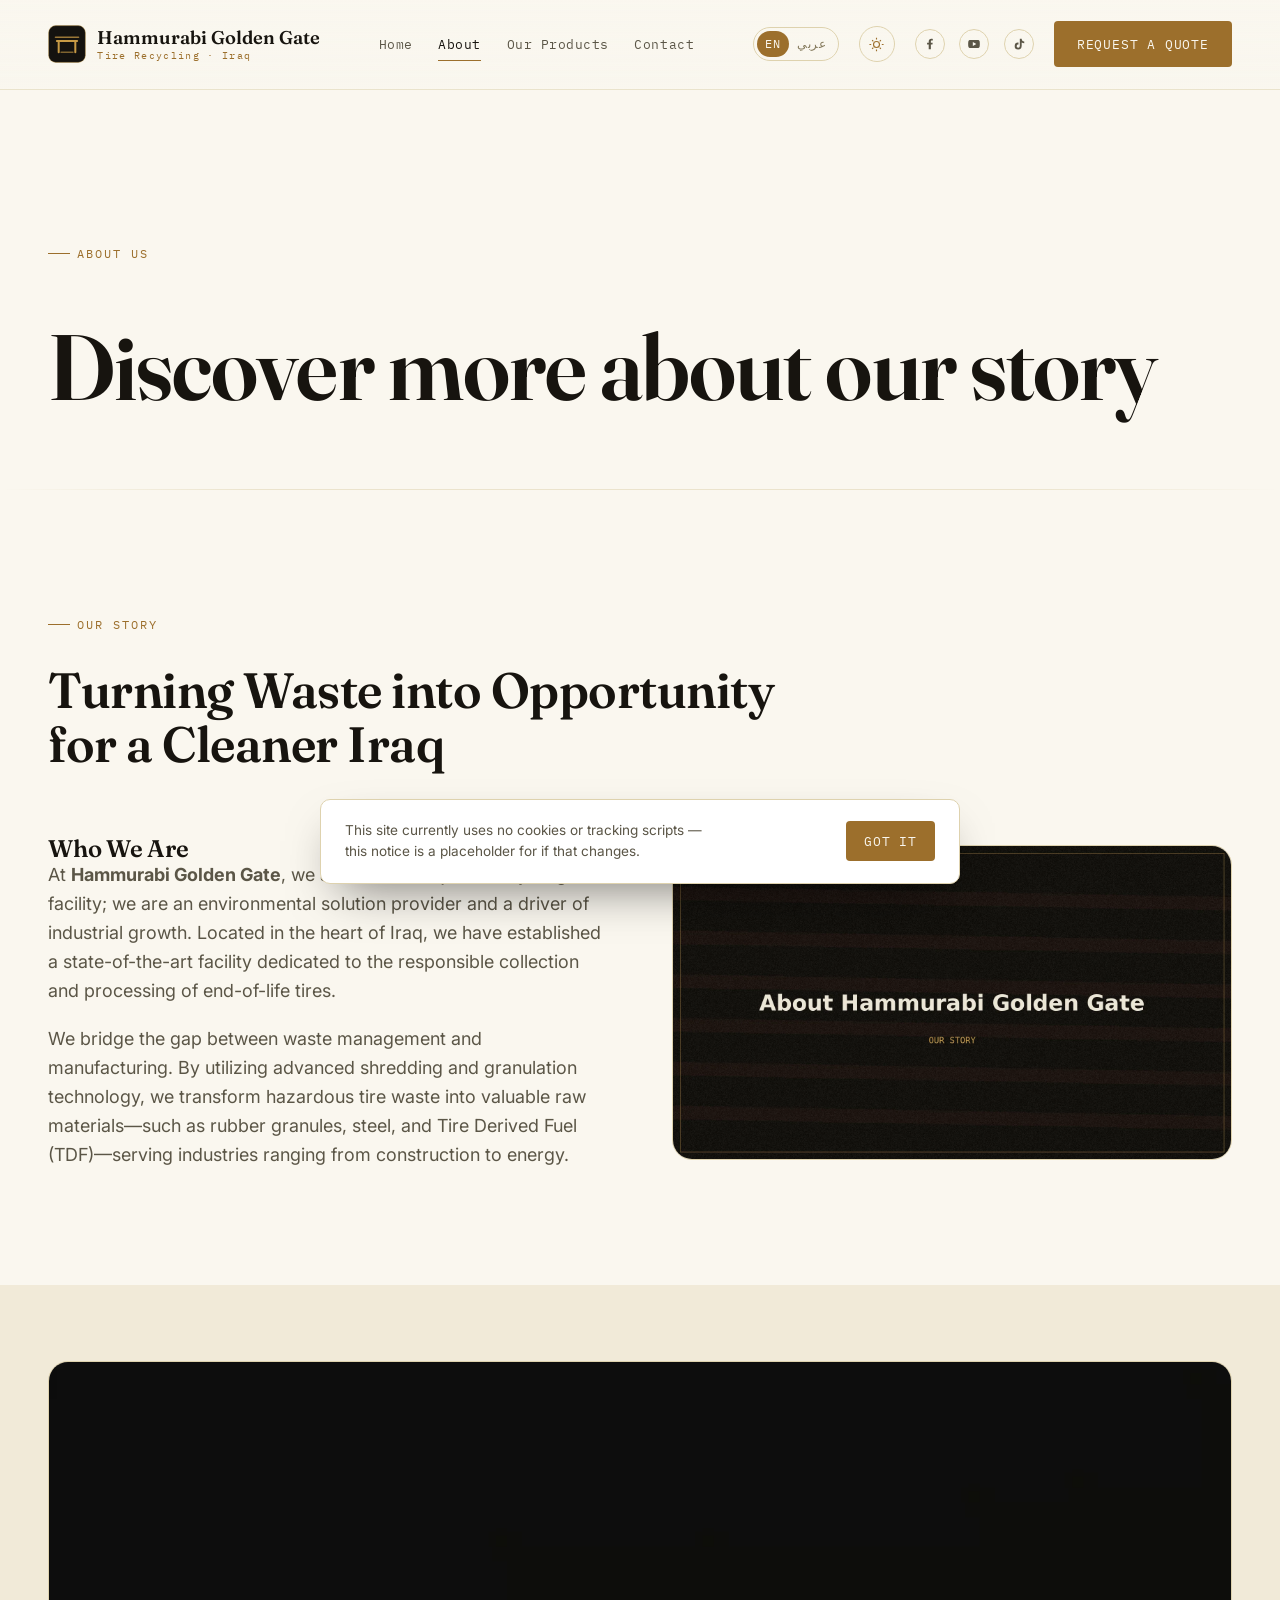
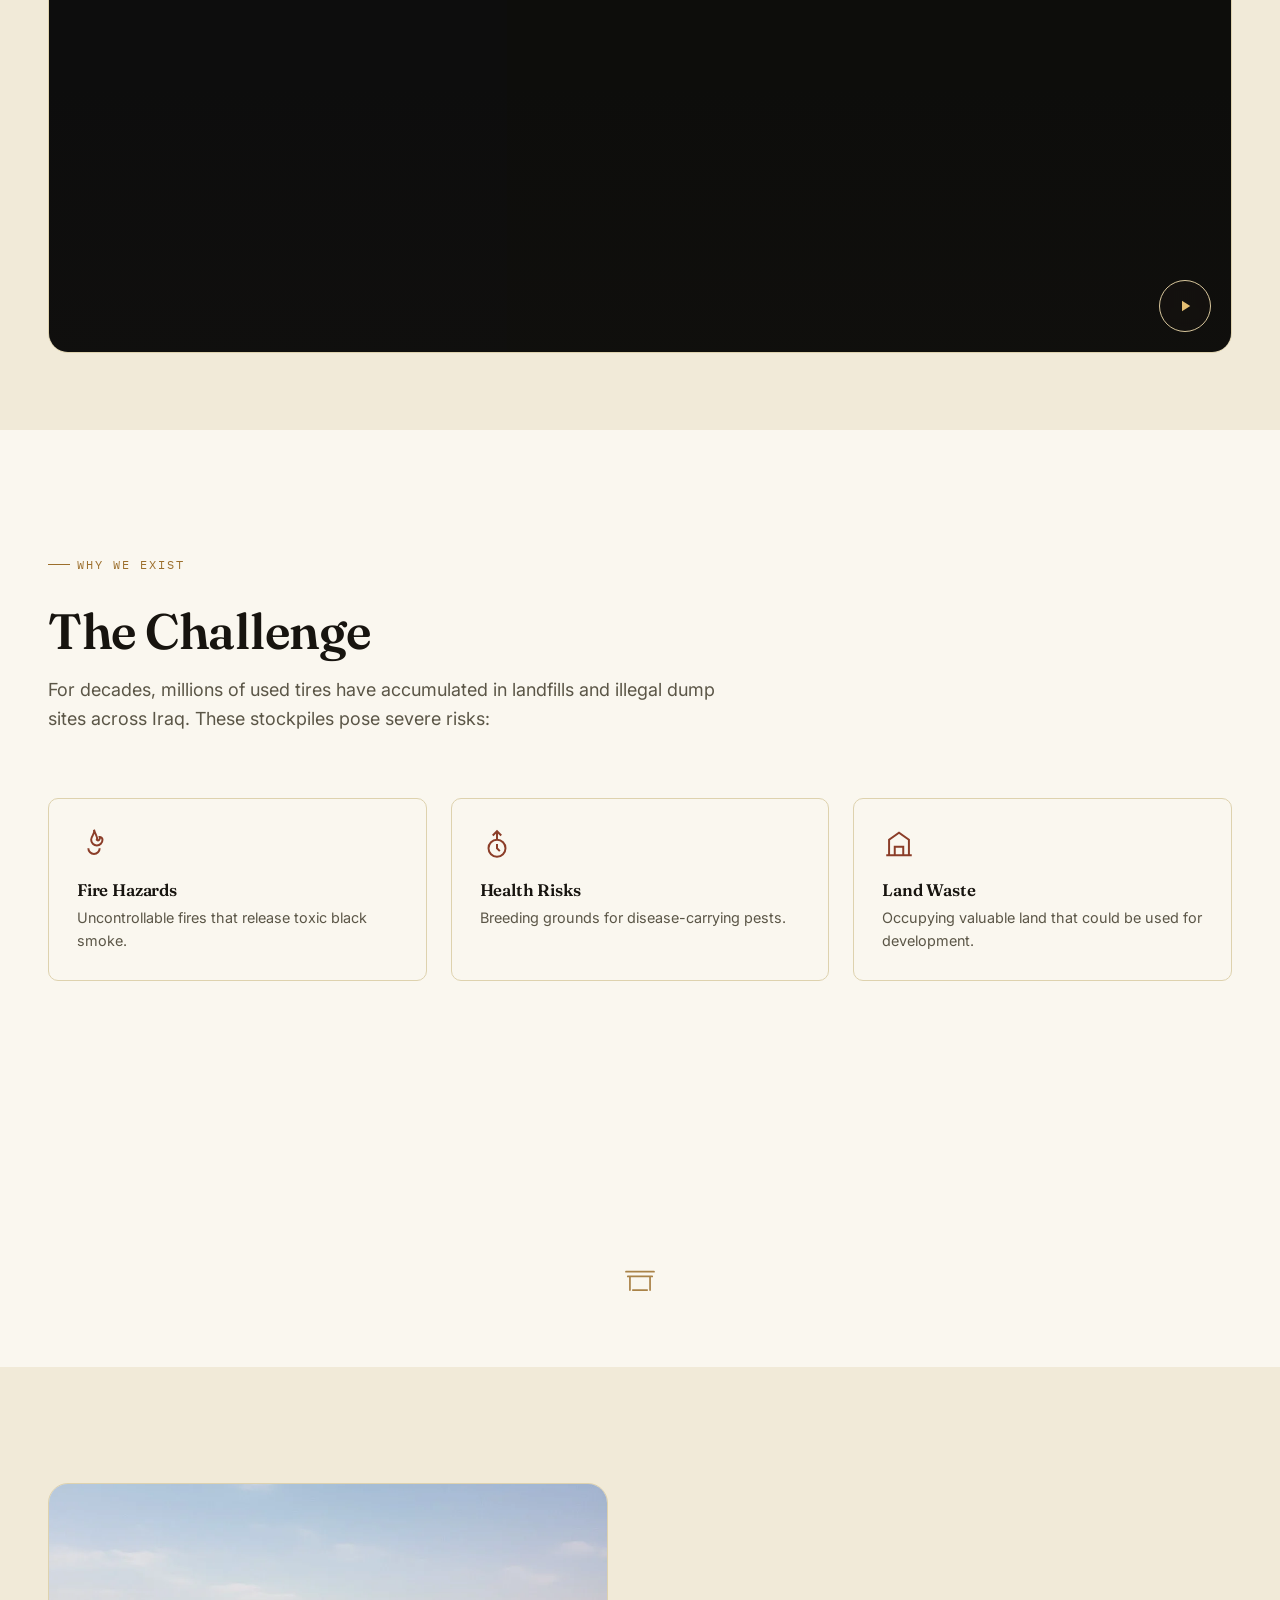
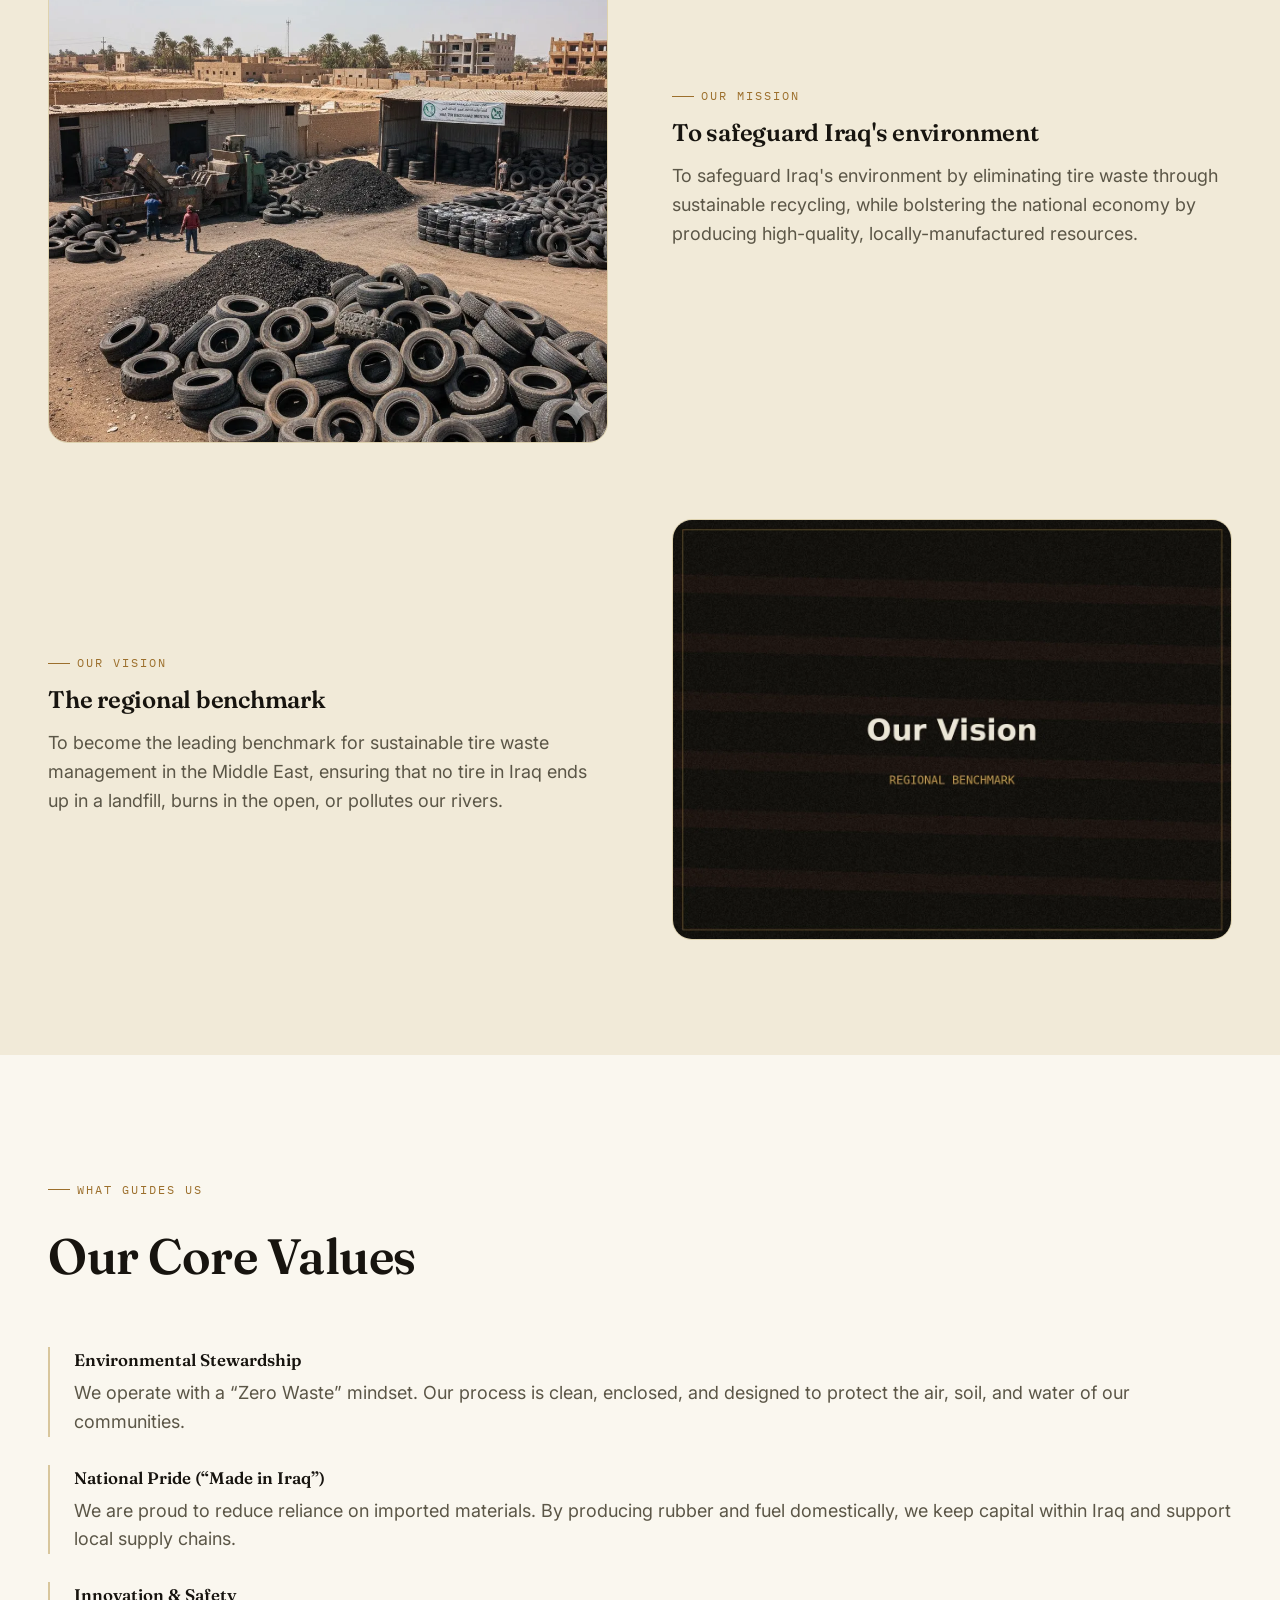
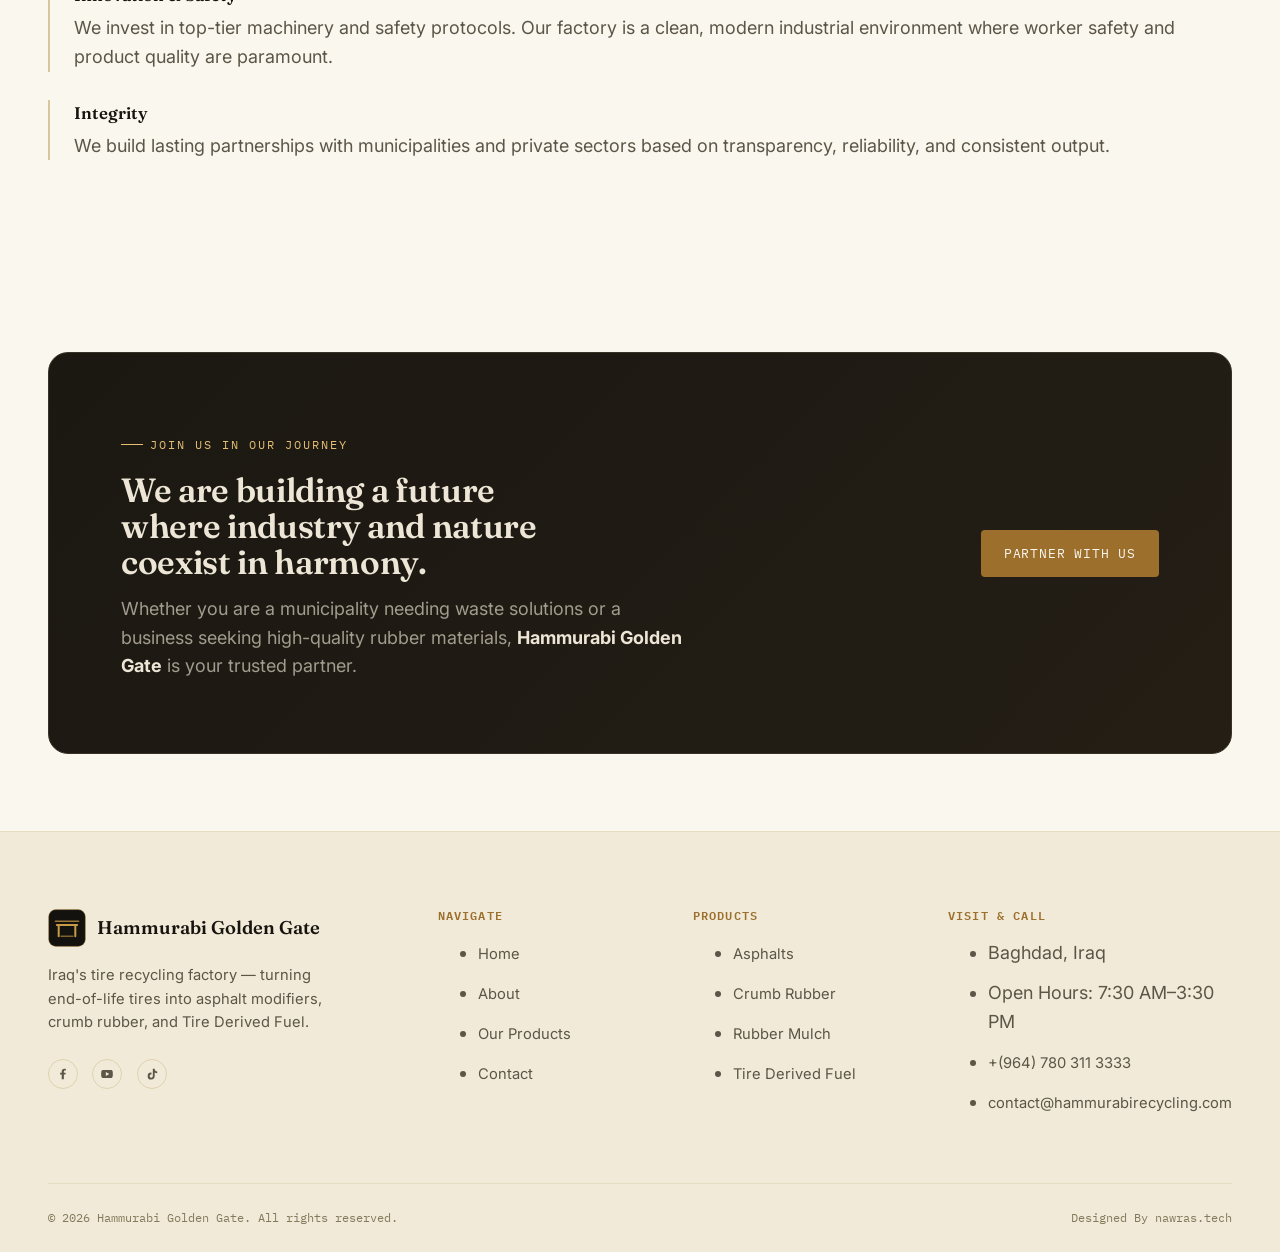
==== about-us/index.html @ 7c870712 "v 1.0.0" ====
<!DOCTYPE html>
<html lang="en" dir="ltr">
<head>
<meta charset="UTF-8">
  <meta name="viewport" content="width=device-width, initial-scale=1">
  <!--
    Theme init — runs synchronously, before first paint, so there is no
    flash of the wrong theme. Reads a saved preference if one exists;
    otherwise follows the OS/browser's prefers-color-scheme. The toggle
    button in the header (wired up in main.js) flips this later.
  -->
  <script>
    (function () {
      try {
        var saved = localStorage.getItem("hgg-theme");
        var theme = saved || (window.matchMedia("(prefers-color-scheme: light)").matches ? "light" : "dark");
        document.documentElement.setAttribute("data-theme", theme);
      } catch (e) {
        document.documentElement.setAttribute("data-theme", "dark");
      }
    })();
  </script>
  <title>About Us — Hammurabi Golden Gate</title>
  <meta name="description" content="Discover the story behind Hammurabi Golden Gate: our mission, vision, and core values as Iraq's tire recycling factory turning waste into opportunity.">
  <link rel="canonical" href="https://hammurabirecycling.com/about-us/">
  <link rel="alternate" hreflang="en" href="https://hammurabirecycling.com/about-us/">
  <link rel="alternate" hreflang="ar" href="https://hammurabirecycling.com/ar/about-us/">
  <link rel="alternate" hreflang="x-default" href="https://hammurabirecycling.com/about-us/">

  <!-- Favicons -->
  <link rel="icon" href="/assets/images/favicon.svg" type="image/svg+xml">
  <link rel="icon" href="/assets/images/favicon-32.png" sizes="32x32" type="image/png">
  <link rel="alternate icon" href="/assets/images/favicon.ico">
  <link rel="apple-touch-icon" href="/assets/images/apple-touch-icon.png">
  <link rel="manifest" href="/site.webmanifest">
  <meta name="theme-color" content="#14120F" id="theme-color-meta">

  <!-- Open Graph / social previews (Facebook, WhatsApp, TikTok) -->
  <meta property="og:type" content="website">
  <meta property="og:site_name" content="Hammurabi Golden Gate">
  <meta property="og:title" content="About Hammurabi Golden Gate">
  <meta property="og:description" content="Discover the story behind Hammurabi Golden Gate: our mission, vision, and core values as Iraq's tire recycling factory turning waste into opportunity.">
  <meta property="og:url" content="https://hammurabirecycling.com/about-us/">
  <meta property="og:image" content="https://hammurabirecycling.com/assets/images/og-cover.webp">
  <meta property="og:image:width" content="1200">
  <meta property="og:image:height" content="630">
  <meta property="og:locale" content="en_US">
  <meta name="twitter:card" content="summary_large_image">
  <meta name="twitter:title" content="About Hammurabi Golden Gate">
  <meta name="twitter:description" content="Discover the story behind Hammurabi Golden Gate: our mission, vision, and core values as Iraq's tire recycling factory turning waste into opportunity.">
  <meta name="twitter:image" content="https://hammurabirecycling.com/assets/images/og-cover.webp">

  <!-- Fonts: Fraunces/Inter/IBM Plex Mono for English, Noto Kufi Arabic /
       IBM Plex Sans Arabic for Arabic — only the set this page needs is
       loaded, kept lightweight. -->
  <link rel="preconnect" href="https://fonts.googleapis.com">
  <link rel="preconnect" href="https://fonts.gstatic.com" crossorigin>
  <link href="https://fonts.googleapis.com/css2?family=Fraunces:opsz,wght@9..144,500;9..144,600;9..144,680&family=Inter:wght@400;500;600;700&family=IBM+Plex+Mono:wght@400;500&display=swap" rel="stylesheet">

  <link rel="stylesheet" href="/assets/css/style.css">

  <!-- Structured data (JSON-LD) -->
  <script type="application/ld+json">
  {
    "@context": "https://schema.org",
    "@type": "LocalBusiness",
    "@id": "https://hammurabirecycling.com/#organization",
    "name": "Hammurabi Golden Gate",
    "alternateName": "Hammurabi Gate Tire Recycling",
    "url": "https://hammurabirecycling.com/",
    "logo": "https://hammurabirecycling.com/assets/images/logo-mark.svg",
    "image": "https://hammurabirecycling.com/assets/images/og-cover.webp",
    "description": "Iraq's tire recycling factory, transforming end-of-life tires into rubber granules, rubber mulch, Tire Derived Fuel (TDF), and reclaimed steel through advanced shredding and granulation technology.",
    "telephone": "+964-780-311-3333",
    "priceRange": "$$",
    "address": {
      "@type": "PostalAddress",
      "streetAddress": "Al-Jihad District",
      "addressLocality": "Baghdad",
      "addressCountry": "IQ"
    },
    "openingHoursSpecification": {
      "@type": "OpeningHoursSpecification",
      "dayOfWeek": ["Sunday","Monday","Tuesday","Wednesday","Thursday"],
      "opens": "07:30",
      "closes": "15:30"
    },
    "sameAs": [
      "https://www.facebook.com/share/1CkGvnYvAS/?mibextid=wwXIfr",
      "https://youtube.com/@hummrabicompany",
      "https://www.tiktok.com/@hammurabigatefactory"
    ]
  }
  </script>

  <script type="application/ld+json">
  {"@context":"https://schema.org","@type":"BreadcrumbList","itemListElement":[{"@type":"ListItem","position":1,"name":"Home","item":"https://hammurabirecycling.com/"},{"@type":"ListItem","position":2,"name":"About","item":"https://hammurabirecycling.com/about-us/"}]}
  </script>

</head>
<body>
  <a class="skip-link" href="#main">Skip to content</a>
  <div class="scroll-progress" aria-hidden="true"><span></span></div>

  <header class="site-header">
    <div class="container">
      <a class="brand" href="/">
        <img src="/assets/images/logo-mark.svg" alt="" width="38" height="38">
        <span class="brand-word">Hammurabi Golden Gate<small>Tire Recycling &middot; Iraq</small></span>
      </a>

      <nav class="main-nav" aria-label="Primary">
        <a href="/" >Home</a>
        <a href="/about-us/" aria-current="page">About</a>
        <a href="/our_products/" >Our Products</a>
        <a href="/contact-us/" >Contact</a>
      </nav>

      <div class="header-actions">
        <div class="lang-switch" aria-label="Language">
          <a href="/about-us/" aria-current="true">EN</a>
          <a href="/ar/about-us/">عربي</a>
        </div>
        <button class="theme-toggle" aria-label="Switch to light theme">
          <svg data-icon="sun" viewBox="0 0 24 24" fill="none" stroke="currentColor" stroke-width="1.6" aria-hidden="true"><circle cx="12" cy="12" r="4.2"/><path d="M12 2.5v2.4M12 19.1v2.4M4.5 12H2M22 12h-2.5M5.8 5.8l1.7 1.7M16.5 16.5l1.7 1.7M18.2 5.8l-1.7 1.7M7.5 16.5l-1.7 1.7"/></svg>
          <svg data-icon="moon" viewBox="0 0 24 24" fill="none" stroke="currentColor" stroke-width="1.6" aria-hidden="true"><path d="M20 14.5A8.5 8.5 0 1 1 9.5 4a7 7 0 0 0 10.5 10.5Z"/></svg>
        </button>
        <div class="social-row" aria-label="Social media">
          <a href="https://www.facebook.com/share/1CkGvnYvAS/?mibextid=wwXIfr" target="_blank" rel="noopener" aria-label="Facebook">
            <svg viewBox="0 0 24 24" fill="currentColor" aria-hidden="true"><path d="M13.5 21v-8h2.7l.4-3.2h-3.1V7.7c0-.9.3-1.5 1.6-1.5h1.7V3.3C16.5 3.2 15.4 3 14.2 3c-2.6 0-4.4 1.6-4.4 4.5v2.3H7v3.2h2.8v8h3.7Z"/></svg>
          </a>
          <a href="https://youtube.com/@hummrabicompany?si=nhWpqMXGx0K7RO59" target="_blank" rel="noopener" aria-label="YouTube">
            <svg viewBox="0 0 24 24" fill="currentColor" aria-hidden="true"><path d="M22 12s0-3.2-.4-4.7a2.8 2.8 0 0 0-2-2C17.9 5 12 5 12 5s-5.9 0-7.6.3a2.8 2.8 0 0 0-2 2C2 8.8 2 12 2 12s0 3.2.4 4.7a2.8 2.8 0 0 0 2 2C6.1 19 12 19 12 19s5.9 0 7.6-.3a2.8 2.8 0 0 0 2-2C22 15.2 22 12 22 12ZM10 15.3V8.7l6 3.3-6 3.3Z"/></svg>
          </a>
          <a href="https://www.tiktok.com/@hammurabigatefactory?_r=1&amp;_t=ZS-91ijGrAhvzr" target="_blank" rel="noopener" aria-label="TikTok">
            <svg viewBox="0 0 24 24" fill="currentColor" aria-hidden="true"><path d="M16.6 3h-3.2v12.6a2.7 2.7 0 1 1-2.3-2.7v-3.3a6 6 0 1 0 5.5 6V9.4a7.7 7.7 0 0 0 4.4 1.4V7.6a4.4 4.4 0 0 1-4.4-4.4V3Z"/></svg>
          </a>
        </div>
        <a class="btn btn--gold header-cta" href="/contact-us/">Request a Quote</a>
        <button class="nav-toggle" aria-label="Open menu" aria-expanded="false">
          <svg viewBox="0 0 24 24" fill="none" stroke="currentColor" stroke-width="1.6" aria-hidden="true"><path d="M3 6h18M3 12h18M3 18h18"/></svg>
        </button>
      </div>
    </div>
  </header>

  <div class="mobile-drawer" data-open="false">
    <div class="mobile-drawer__backdrop"></div>
    <div class="mobile-drawer__panel" role="dialog" aria-modal="true" aria-label="Mobile navigation">
      <div class="mobile-drawer__top">
        <a class="brand" href="/">
          <img src="/assets/images/logo-mark.svg" alt="" width="32" height="32">
          <span class="brand-word" style="font-size:1rem;">Hammurabi Golden Gate</span>
        </a>
        <button class="mobile-drawer__close" aria-label="Close menu">
          <svg viewBox="0 0 24 24" fill="none" stroke="currentColor" stroke-width="1.6" aria-hidden="true"><path d="M6 6l12 12M18 6L6 18"/></svg>
        </button>
      </div>
      <nav aria-label="Mobile primary">
        <a href="/" >Home</a>
        <a href="/about-us/" aria-current="page">About</a>
        <a href="/our_products/" >Our Products</a>
        <a href="/contact-us/" >Contact</a>
      </nav>
      <div class="mobile-drawer__meta">
        <div class="mobile-drawer__lang">
          <span>Language</span>
          <div class="lang-switch">
            <a href="/about-us/" aria-current="true">EN</a>
            <a href="/ar/about-us/">عربي</a>
          </div>
        </div>
        <div class="mobile-drawer__theme">
          <span>Theme</span>
          <button class="theme-toggle" aria-label="Switch to light theme">
            <svg data-icon="sun" viewBox="0 0 24 24" fill="none" stroke="currentColor" stroke-width="1.6" aria-hidden="true"><circle cx="12" cy="12" r="4.2"/><path d="M12 2.5v2.4M12 19.1v2.4M4.5 12H2M22 12h-2.5M5.8 5.8l1.7 1.7M16.5 16.5l1.7 1.7M18.2 5.8l-1.7 1.7M7.5 16.5l-1.7 1.7"/></svg>
            <svg data-icon="moon" viewBox="0 0 24 24" fill="none" stroke="currentColor" stroke-width="1.6" aria-hidden="true"><path d="M20 14.5A8.5 8.5 0 1 1 9.5 4a7 7 0 0 0 10.5 10.5Z"/></svg>
          </button>
        </div>
        <a href="tel:+9647803113333">+(964) 780 311 3333</a>
        <a href="/contact-us/" class="btn btn--gold btn--block">Request a Quote</a>
      </div>
    </div>
  </div>

  <main id="main">

    <!-- ================= PAGE HERO ================= -->
    <section class="breadcrumb-hero">
      <div class="container" data-reveal>
        <span class="eyebrow">About Us</span>
        <h1 style="margin-top:0.4em;">Discover more about our story</h1>
      </div>
    </section>

    <hr class="threshold">

    <!-- ================= WHO WE ARE ================= -->
    <section class="section">
      <div class="container">
        <div class="section-head" data-reveal>
          <span class="eyebrow">Our Story</span>
          <h2>Turning Waste into Opportunity for a Cleaner Iraq</h2>
        </div>

        <div class="two-col" data-reveal>
          <div>
            <h3>Who We Are</h3>
            <p>At <strong>Hammurabi Golden Gate</strong>, we are more than just a recycling facility; we are an environmental solution provider and a driver of industrial growth. Located in the heart of Iraq, we have established a state-of-the-art facility dedicated to the responsible collection and processing of end-of-life tires.</p>
            <p style="margin-top:1.25rem;">We bridge the gap between waste management and manufacturing. By utilizing advanced shredding and granulation technology, we transform hazardous tire waste into valuable raw materials&mdash;such as rubber granules, steel, and Tire Derived Fuel (TDF)&mdash;serving industries ranging from construction to energy.</p>
          </div>
          <picture>
            <source srcset="/assets/images/about-hero.webp" type="image/webp">
            <img src="/assets/images/about-hero.webp" alt="Hammurabi Golden Gate facility overview" width="1600" height="900" loading="lazy">
          </picture>
        </div>
      </div>
    </section>

    <!-- ================= VIDEO ================= -->
    <section class="section section--tight section--raised">
      <div class="container">
        <div class="video-showcase" data-reveal>
          <video
            src="/assets/video/process-loop.mp4"
            poster="/assets/images/video-poster.webp"
            muted loop playsinline preload="metadata"
            aria-label="Silent looping footage of the tire recycling process">
          </video>
          <button class="play-toggle" aria-label="Pause background video">
            <svg data-icon="pause" viewBox="0 0 24 24" fill="currentColor" style="display:block;"><rect x="6" y="5" width="4" height="14"/><rect x="14" y="5" width="4" height="14"/></svg>
            <svg data-icon="play" viewBox="0 0 24 24" fill="currentColor" style="display:none;"><path d="M8 5v14l11-7Z"/></svg>
          </button>
        </div>
      </div>
    </section>

    <!-- ================= THE CHALLENGE ================= -->
    <section class="section">
      <div class="container">
        <div class="section-head" data-reveal>
          <span class="eyebrow">Why We Exist</span>
          <h2>The Challenge</h2>
          <p>For decades, millions of used tires have accumulated in landfills and illegal dump sites across Iraq. These stockpiles pose severe risks:</p>
        </div>

        <div class="hazard-grid" data-reveal-group>
          <div class="hazard-card" data-reveal>
            <div class="icon" aria-hidden="true">
              <svg viewBox="0 0 24 24" fill="none" stroke="currentColor" stroke-width="1.4"><path d="M12 2c1 3-2 4-2 7a4 4 0 0 0 8 0c0-1-1-2-2-2 .5 2-1 3-2 2 1-2-1-3-2-7Z"/><path d="M8 15a4 4 0 0 0 8 0"/></svg>
            </div>
            <h3>Fire Hazards</h3>
            <p>Uncontrollable fires that release toxic black smoke.</p>
          </div>
          <div class="hazard-card" data-reveal>
            <div class="icon" aria-hidden="true">
              <svg viewBox="0 0 24 24" fill="none" stroke="currentColor" stroke-width="1.4"><path d="M12 3v6M9 6l3-3 3 3"/><circle cx="12" cy="15" r="6"/><path d="M12 12v3l2 2"/></svg>
            </div>
            <h3>Health Risks</h3>
            <p>Breeding grounds for disease-carrying pests.</p>
          </div>
          <div class="hazard-card" data-reveal>
            <div class="icon" aria-hidden="true">
              <svg viewBox="0 0 24 24" fill="none" stroke="currentColor" stroke-width="1.4"><path d="M3 20h18M5 20V9l7-5 7 5v11M9 20v-6h6v6"/></svg>
            </div>
            <h3>Land Waste</h3>
            <p>Occupying valuable land that could be used for development.</p>
          </div>
        </div>

        <p style="margin-top:2.5rem; max-width:60ch;" data-reveal><strong style="color:var(--parchment);">Hammurabi Golden Gate</strong> was founded to stop this cycle. We view every scrap tire not as trash, but as a resource waiting to be harvested.</p>
      </div>
    </section>

    <div class="gate-divider" aria-hidden="true">
      <svg viewBox="0 0 64 64" fill="none"><path d="M18 46V27M46 46V27M15 27H49M12.5 20.5H51.5M22 46H42" stroke="var(--gold)" stroke-width="2.4" stroke-linecap="round"/></svg>
    </div>

    <!-- ================= MISSION / VISION ================= -->
    <section class="section section--raised">
      <div class="container" style="display:flex; flex-direction:column; gap:clamp(3rem,6vw,5rem);">
        <div class="two-col" data-reveal>
          <picture>
            <source srcset="/assets/images/unnamed.webp" type="image/webp">
            <img src="/assets/images/unnamed.webp" alt="Hammurabi Golden Gate factory floor" width="1200" height="900" loading="lazy">
          </picture>
          <div>
            <span class="eyebrow">Our Mission</span>
            <h3 style="margin-top:0.6em;">To safeguard Iraq's environment</h3>
            <p style="margin-top:1rem;">To safeguard Iraq's environment by eliminating tire waste through sustainable recycling, while bolstering the national economy by producing high-quality, locally-manufactured resources.</p>
          </div>
        </div>

        <div class="two-col reverse" data-reveal>
          <picture>
            <source srcset="/assets/images/unnamed-1.webp" type="image/webp">
            <img src="/assets/images/unnamed-1.webp" alt="Hammurabi Golden Gate future vision" width="1200" height="900" loading="lazy">
          </picture>
          <div>
            <span class="eyebrow">Our Vision</span>
            <h3 style="margin-top:0.6em;">The regional benchmark</h3>
            <p style="margin-top:1rem;">To become the leading benchmark for sustainable tire waste management in the Middle East, ensuring that no tire in Iraq ends up in a landfill, burns in the open, or pollutes our rivers.</p>
          </div>
        </div>
      </div>
    </section>

    <!-- ================= CORE VALUES ================= -->
    <section class="section">
      <div class="container">
        <div class="section-head" data-reveal>
          <span class="eyebrow">What Guides Us</span>
          <h2>Our Core Values</h2>
        </div>

        <ul class="value-list" data-reveal-group>
          <li data-reveal><strong>Environmental Stewardship</strong>We operate with a &ldquo;Zero Waste&rdquo; mindset. Our process is clean, enclosed, and designed to protect the air, soil, and water of our communities.</li>
          <li data-reveal><strong>National Pride (&ldquo;Made in Iraq&rdquo;)</strong>We are proud to reduce reliance on imported materials. By producing rubber and fuel domestically, we keep capital within Iraq and support local supply chains.</li>
          <li data-reveal><strong>Innovation &amp; Safety</strong>We invest in top-tier machinery and safety protocols. Our factory is a clean, modern industrial environment where worker safety and product quality are paramount.</li>
          <li data-reveal><strong>Integrity</strong>We build lasting partnerships with municipalities and private sectors based on transparency, reliability, and consistent output.</li>
        </ul>
      </div>
    </section>

    <!-- ================= CTA ================= -->
    <section class="section section--tight">
      <div class="container">
        <div class="cta-band" data-reveal>
          <div>
            <span class="eyebrow">Join Us In Our Journey</span>
            <h2 style="margin-top:0.5em;">We are building a future where industry and nature coexist in harmony.</h2>
            <p style="margin-top:0.9rem; max-width:52ch;">Whether you are a municipality needing waste solutions or a business seeking high-quality rubber materials, <strong style="color:var(--on-image-strong);">Hammurabi Golden Gate</strong> is your trusted partner.</p>
          </div>
          <a class="btn btn--gold" href="/contact-us/">Partner With Us</a>
        </div>
      </div>
    </section>

  </main>

  <footer class="site-footer">
    <div class="container">
      <div class="footer-grid">
        <div class="footer-brand">
          <a class="brand" href="/">
            <img src="/assets/images/logo-mark.svg" alt="" width="34" height="34">
            <span class="brand-word">Hammurabi Golden Gate</span>
          </a>
          <p>Iraq's tire recycling factory — turning end-of-life tires into asphalt modifiers, crumb rubber, and Tire Derived Fuel.</p>
          <div class="social-row" style="margin-top:1.5rem;" aria-label="Social media">
            <a href="https://www.facebook.com/share/1CkGvnYvAS/?mibextid=wwXIfr" target="_blank" rel="noopener" aria-label="Facebook">
              <svg viewBox="0 0 24 24" fill="currentColor" aria-hidden="true"><path d="M13.5 21v-8h2.7l.4-3.2h-3.1V7.7c0-.9.3-1.5 1.6-1.5h1.7V3.3C16.5 3.2 15.4 3 14.2 3c-2.6 0-4.4 1.6-4.4 4.5v2.3H7v3.2h2.8v8h3.7Z"/></svg>
            </a>
            <a href="https://youtube.com/@hummrabicompany?si=nhWpqMXGx0K7RO59" target="_blank" rel="noopener" aria-label="YouTube">
              <svg viewBox="0 0 24 24" fill="currentColor" aria-hidden="true"><path d="M22 12s0-3.2-.4-4.7a2.8 2.8 0 0 0-2-2C17.9 5 12 5 12 5s-5.9 0-7.6.3a2.8 2.8 0 0 0-2 2C2 8.8 2 12 2 12s0 3.2.4 4.7a2.8 2.8 0 0 0 2 2C6.1 19 12 19 12 19s5.9 0 7.6-.3a2.8 2.8 0 0 0 2-2C22 15.2 22 12 22 12ZM10 15.3V8.7l6 3.3-6 3.3Z"/></svg>
            </a>
            <a href="https://www.tiktok.com/@hammurabigatefactory?_r=1&amp;_t=ZS-91ijGrAhvzr" target="_blank" rel="noopener" aria-label="TikTok">
              <svg viewBox="0 0 24 24" fill="currentColor" aria-hidden="true"><path d="M16.6 3h-3.2v12.6a2.7 2.7 0 1 1-2.3-2.7v-3.3a6 6 0 1 0 5.5 6V9.4a7.7 7.7 0 0 0 4.4 1.4V7.6a4.4 4.4 0 0 1-4.4-4.4V3Z"/></svg>
            </a>
          </div>
        </div>

        <div class="footer-col">
          <h3>Navigate</h3>
          <ul>
            <li><a href="/">Home</a></li>
            <li><a href="/about-us/">About</a></li>
            <li><a href="/our_products/">Our Products</a></li>
            <li><a href="/contact-us/">Contact</a></li>
          </ul>
        </div>

        <div class="footer-col">
          <h3>Products</h3>
          <ul>
            <li><a href="/our_products/#asphalt">Asphalts</a></li>
            <li><a href="/our_products/#crumb">Crumb Rubber</a></li>
            <li><a href="/our_products/#mulch">Rubber Mulch</a></li>
            <li><a href="/our_products/#tdf">Tire Derived Fuel</a></li>
          </ul>
        </div>

        <div class="footer-col">
          <h3>Visit &amp; Call</h3>
          <ul>
            <li>Baghdad, Iraq</li>
            <li>Open Hours: 7:30 AM&ndash;3:30 PM</li>
            <li><a href="tel:+9647803113333">+(964) 780 311 3333</a></li>
            <li><a href="mailto:contact@hammurabirecycling.com">contact@hammurabirecycling.com</a></li>
          </ul>
        </div>
      </div>

      <div class="footer-bottom">
        <span>&copy; <span data-year>2026</span> Hammurabi Golden Gate. All rights reserved.</span>
        <span>Designed By <a href="https://nawras.tech" target="_blank" rel="noopener">nawras.tech</a></span>
      </div>
    </div>
  </footer>

  <!--
    Optional consent notice — this site loads no cookies, analytics, or
    ad trackers, so there is nothing to consent to today. Left here,
    dormant, in case Google Analytics/Meta Pixel etc. get added later.
    Delete this block (and .consent-bar in style.css) if not needed.
  -->
  <div class="consent-bar" data-visible="false" role="dialog" aria-label="Cookie notice">
    <p>This site currently uses no cookies or tracking scripts — this notice is a placeholder for if that changes.</p>
    <button class="btn btn--gold" data-consent-ack>Got it</button>
  </div>

  <script src="/assets/js/main.js" defer></script>

</body>
</html>
---- assets/css/style.css ----
/* =========================================================================
   HAMMURABI GOLDEN GATE — design system
   ---------------------------------------------------------------------
   Palette is drawn from the company's own name and heritage: "Golden
   Gate" + Hammurabi/Babylon reads directly against the burnished gold
   and glazed-brick terracotta of the Ishtar Gate, set against basalt
   black and ash — an industrial, ancient-modern pairing rather than a
   generic "green recycling" theme.

   Signature element: a single-line "gate" glyph (two piers + lintel)
   used as the logo mark, section divider, and the shape behind the
   process step numerals — echoing both the company name and, in
   silhouette, a stylised tire cross-section.
   ========================================================================= */

:root{
  /* ---- Color tokens ------------------------------------------------ */
  --basalt:        #14120F;   /* page background — warm near-black */
  --basalt-raised: #1B1812;   /* section alternate background */
  --char:          #201C15;   /* card / panel surface */
  --char-hi:       #2A251C;   /* hovered / elevated surface */
  --hairline:      #38332688; /* dividers on dark */
  --hairline-solid:#383326;   /* solid variant for borders */

  --gold:          #C79A45;   /* primary accent — burnished gold */
  --gold-bright:   #E4BE72;   /* hover / high-emphasis gold */
  --gold-dim:      #8C6C34;   /* low-emphasis gold, borders */
  --brick:         #A14B33;   /* secondary accent — glazed brick red */
  --brick-dim:     #7A3A28;

  --parchment:     #EDE6D6;   /* headings / high-contrast text on dark */
  --parchment-70:  #EDE6D6B3;
  --steel:         #A29C8E;   /* body copy on dark */
  --steel-dim:     #746F63;   /* captions / meta */

  --ink:           #14120F;   /* text on light surfaces */
  --paper:         #F6F2E9;   /* light surface (form panel, cards) */
  --paper-dim:     #EAE3D1;

  --success:       #6E8F63;
  --error:         #C4573F;

  /* Fixed (non-themed) tokens for text/icons that always sit on top of a
     photo or a permanently-dark decorative panel (hero image badge, the
     video play button, the dark CTA band) — these must stay legible
     regardless of whether the site is in light or dark mode. */
  --on-image-strong: #EDE6D6;
  --on-image-dim:     #A29C8E;
  --on-image-gold:    #E4BE72;


  /* ---- Type ---------------------------------------------------------
     Display: Fraunces — high-contrast serif w/ inscriptional weight
     Body:    Inter — neutral, highly legible industrial sans
     Mono:    IBM Plex Mono — specs, eyebrows, numerals, data
  --------------------------------------------------------------------- */
  --font-display: "Fraunces", "Iowan Old Style", Georgia, serif;
  --font-body:    "Inter", -apple-system, BlinkMacSystemFont, "Segoe UI", sans-serif;
  --font-mono:    "IBM Plex Mono", ui-monospace, SFMono-Regular, Menlo, monospace;

  /* Arabic pairings — Noto Kufi Arabic nods to Kufic script, which
     originated in Kufa, Iraq, so it carries the same "ancient Iraq,
     modern industry" idea as the gold/Ishtar-Gate palette. IBM Plex
     Sans Arabic pairs with the Latin IBM Plex Mono used for eyebrows
     and spec labels. Swapped in wholesale via [lang="ar"] below, so
     every component that already uses var(--font-*) picks it up with
     no per-component changes needed. */
  --font-display-ar: "Noto Kufi Arabic", "Segoe UI", sans-serif;
  --font-body-ar:    "IBM Plex Sans Arabic", "Segoe UI", sans-serif;

  --step-0: clamp(0.8rem, 0.77rem + 0.15vw, 0.9rem);
  --step-1: clamp(1rem, 0.95rem + 0.25vw, 1.125rem);
  --step-2: clamp(1.25rem, 1.15rem + 0.5vw, 1.5rem);
  --step-3: clamp(1.6rem, 1.4rem + 1vw, 2.1rem);
  --step-4: clamp(2.1rem, 1.7rem + 2vw, 3.1rem);
  --step-5: clamp(2.6rem, 2rem + 3vw, 4.4rem);
  --step-6: clamp(3.2rem, 2.2rem + 4.5vw, 6rem);

  /* ---- Layout -------------------------------------------------------- */
  --container: 1280px;
  --container-narrow: 860px;
  --gutter: clamp(1.25rem, 4vw, 3rem);
  --radius-sm: 4px;
  --radius-md: 10px;
  --radius-lg: 20px;

  --ease: cubic-bezier(.22,.61,.36,1);
  --dur-fast: 220ms;
  --dur-med: 480ms;
  --dur-slow: 900ms;

  color-scheme: dark;
}

/* ============================= LIGHT THEME ===============================
   Same token names, different values — every component below is written
   against the token, not a literal color, so this is the only place that
   needs to change. Toggled via [data-theme="light"] on <html> (see the
   inline script in <head> and the .theme-toggle button/JS in main.js).
   ========================================================================= */
html[data-theme="light"]{
  --basalt:        #FAF7EF;   /* page background — warm parchment white */
  --basalt-raised: #F1EAD8;   /* section alternate background */
  --char:          #FFFFFF;   /* card / panel surface */
  --char-hi:       #F7F1E1;   /* hovered / elevated surface */
  --hairline:      #DED2AE88;
  --hairline-solid:#DED2AE;

  --gold:          #9C6F2C;   /* darkened for AA contrast on light bg */
  --gold-bright:   #B98730;
  --gold-dim:      #D8C69C;
  --brick:         #8B3D28;
  --brick-dim:     #6E2F1E;

  --parchment:     #17140F;   /* headings — near-black ink */
  --parchment-70:  #17140Fb3;
  --steel:         #5B5647;   /* body copy */
  --steel-dim:     #83795B;

  --paper:         #FFFFFF;
  --paper-dim:     #F1EAD8;

  color-scheme: light;
}

/* Smooth, non-jarring theme swap on the elements that actually change
   color between the two modes. Skipped automatically for people who
   prefer reduced motion, via the global rule above. */
body, .site-header, .why-card, .process-step, .testimonial, .hazard-card,
.benefit-strip .benefit, .apps-grid .app-item, .value-list li, .btn,
hr.threshold, .mobile-drawer__panel{
  transition: background-color var(--dur-med) var(--ease),
              color var(--dur-med) var(--ease),
              border-color var(--dur-med) var(--ease);
}


/* ============================= ARABIC / RTL =============================
   Font swap is a single token override (see --font-*-ar above). Layout
   fixes below are only needed where CSS uses a *physical* left/right
   property instead of something direction-aware — flex/grid "row" flow,
   text-align defaults, and inset positions all mirror automatically
   with the browser once <html dir="rtl"> is set, so most of the site
   needs zero changes here.
   ========================================================================= */
html[lang="ar"]{
  --font-display: var(--font-display-ar);
  --font-body: var(--font-body-ar);
  --font-mono: var(--font-body-ar);
}
html[lang="ar"] h1{ font-weight: 700; letter-spacing: 0; }
html[lang="ar"] .eyebrow{ letter-spacing: 0.02em; }
html[lang="ar"] .btn{ letter-spacing: 0; }

html[dir="rtl"] .skip-link{ left: auto; right: 1rem; }

html[dir="rtl"] .main-nav a[aria-current="page"]::after{ left: 0; right: 0; }

html[dir="rtl"] .mobile-drawer__panel{
  right: auto; left: 0;
  border-left: 0;
  border-right: 1px solid var(--hairline-solid);
  transform: translateX(-100%);
}
html[dir="rtl"] .mobile-drawer[data-open="true"] .mobile-drawer__panel{ transform: translateX(0); }

html[dir="rtl"] .process-step .plate::before{ left: auto; right: -1px; border-width: 1px 1px 0 0; }
html[dir="rtl"] .process-step .plate::after{ right: auto; left: -1px; border-width: 0 0 1px 1px; }
html[dir="rtl"] .process-step:not(:last-child)::after{ right: auto; left: -1px; }

html[dir="rtl"] .testimonial{
  border-left: 0;
  border-right: 2px solid var(--gold);
  border-radius: var(--radius-md) 0 0 var(--radius-md);
}

html[dir="rtl"] .value-list li{
  padding-left: 0; padding-right: 1.5rem;
  border-left: 0;
  border-right: 2px solid var(--gold-dim);
}

html[dir="rtl"] .location-list li{ padding-left: 0; padding-right: 1.1rem; }
html[dir="rtl"] .location-list li::before{ left: auto; right: 0; }

html[dir="rtl"] .hp-field{ left: auto; right: -9999px; }

html[dir="rtl"] .consent-bar{ left: 1rem; right: 1rem; }

/* Language switch pill (EN / AR) — sits beside the theme toggle */
.lang-switch{
  display: flex;
  align-items: center;
  border: 1px solid var(--hairline-solid);
  border-radius: 999px;
  padding: 3px;
  flex-shrink: 0;
}
.lang-switch a{
  font-family: var(--font-mono);
  font-size: 0.72rem;
  letter-spacing: 0.04em;
  padding: 0.35em 0.75em;
  border-radius: 999px;
  color: var(--steel-dim);
  transition: background var(--dur-fast) var(--ease), color var(--dur-fast) var(--ease);
}
.lang-switch a[aria-current="true"]{
  background: var(--gold);
  color: var(--basalt);
}
.lang-switch a:not([aria-current="true"]):hover{ color: var(--parchment); }

.mobile-drawer__lang{
  display: flex;
  align-items: center;
  justify-content: space-between;
  gap: 1rem;
  font-family: var(--font-mono);
  font-size: 0.8rem;
  color: var(--steel);
}

*, *::before, *::after{ box-sizing: border-box; }
html{ scroll-behavior: smooth; }
@media (prefers-reduced-motion: reduce){
  html{ scroll-behavior: auto; }
  *, *::before, *::after{
    animation-duration: 0.01ms !important;
    animation-iteration-count: 1 !important;
    transition-duration: 0.01ms !important;
    scroll-behavior: auto !important;
  }
}
body, h1, h2, h3, h4, p, figure, blockquote, dl, dd{ margin: 0; }
ul[class], ol[class]{ list-style: none; margin: 0; padding: 0; }
img, picture, video{ display: block; max-width: 100%; height: auto; }
input, button, textarea, select{ font: inherit; color: inherit; }
button{ background: none; border: 0; cursor: pointer; }
a{ color: inherit; text-decoration: none; }
table{ border-collapse: collapse; }

body{
  background: var(--basalt);
  color: var(--steel);
  font-family: var(--font-body);
  font-size: var(--step-1);
  line-height: 1.6;
  -webkit-font-smoothing: antialiased;
  overflow-x: hidden;
}

/* Visible keyboard focus everywhere */
:focus-visible{
  outline: 2px solid var(--gold);
  outline-offset: 3px;
  border-radius: 2px;
}

.skip-link{
  position: fixed;
  top: -100%;
  left: 1rem;
  z-index: 999;
  background: var(--gold);
  color: var(--basalt);
  padding: 0.75em 1.25em;
  font-family: var(--font-mono);
  font-size: 0.85rem;
  border-radius: var(--radius-sm);
  transition: top var(--dur-fast) var(--ease);
}
.skip-link:focus{ top: 1rem; }

/* ============================ TYPE SCALE ================================= */
h1, h2, h3, h4{
  font-family: var(--font-display);
  color: var(--parchment);
  line-height: 1.08;
  font-weight: 600;
  letter-spacing: -0.01em;
}
h1{ font-size: var(--step-6); font-weight: 620; }
h2{ font-size: var(--step-4); }
h3{ font-size: var(--step-2); font-weight: 600; }
h4{ font-size: var(--step-1); font-weight: 600; font-family: var(--font-body); }

p{ max-width: 62ch; }
p.lede{ font-size: var(--step-2); color: var(--parchment-70); font-weight: 400; }

.eyebrow{
  display: inline-flex;
  align-items: center;
  gap: 0.6em;
  font-family: var(--font-mono);
  font-size: 0.78rem;
  letter-spacing: 0.16em;
  text-transform: uppercase;
  color: var(--gold);
}
.eyebrow::before{
  content: "";
  width: 22px; height: 1px;
  background: var(--gold);
  display: inline-block;
}

.text-steel{ color: var(--steel); }
.text-center{ text-align: center; }
.on-light{ color: var(--ink); }
.on-light h1, .on-light h2, .on-light h3, .on-light h4{ color: var(--ink); }

/* ============================ LAYOUT ===================================== */
.container{
  width: 100%;
  max-width: var(--container);
  margin-inline: auto;
  padding-inline: var(--gutter);
}
.container--narrow{ max-width: var(--container-narrow); }

.section{ padding-block: clamp(4rem, 9vw, 8rem); position: relative; }
.section--tight{ padding-block: clamp(3rem, 6vw, 5rem); }
.section--raised{ background: var(--basalt-raised); }
.section--paper{ background: var(--paper); color: var(--ink); }
.section--brick{
  background: linear-gradient(180deg, var(--basalt) 0%, #1d1712 100%);
}

.section-head{
  max-width: 46rem;
  margin-bottom: clamp(2.5rem, 5vw, 4rem);
}
.section-head.center{ margin-inline: auto; text-align: center; }
.section-head h2{ margin-top: 0.6em; }
.section-head p{ margin-top: 1em; }
.section-head.center p{ margin-inline: auto; }

/* Hairline gate-lintel rule used to bracket sections */
.threshold{
  border: 0;
  height: 1px;
  background: linear-gradient(90deg, transparent, var(--hairline) 20%, var(--hairline) 80%, transparent);
  margin: 0;
}

/* Gate glyph divider — the signature motif, reused between sections */
.gate-divider{
  display: flex;
  justify-content: center;
  padding-block: clamp(2.5rem, 5vw, 4.5rem);
}
.gate-divider svg{ width: 46px; height: 46px; opacity: 0.85; }

/* ============================ BUTTONS ===================================== */
.btn{
  display: inline-flex;
  align-items: center;
  gap: 0.6em;
  padding: 0.9em 1.7em;
  font-family: var(--font-mono);
  font-size: 0.82rem;
  letter-spacing: 0.06em;
  text-transform: uppercase;
  border-radius: var(--radius-sm);
  border: 1px solid transparent;
  transition: transform var(--dur-fast) var(--ease), background var(--dur-fast) var(--ease), border-color var(--dur-fast) var(--ease), color var(--dur-fast) var(--ease);
  white-space: nowrap;
}
.btn:hover{ transform: translateY(-2px); }
.btn:active{ transform: translateY(0); }

.btn--gold{
  background: var(--gold);
  color: var(--basalt);
}
.btn--gold:hover{ background: var(--gold-bright); }

.btn--ghost{
  border-color: var(--gold-dim);
  color: var(--parchment);
}
.btn--ghost:hover{ border-color: var(--gold); color: var(--gold-bright); }

.btn--dark{
  background: var(--ink);
  color: var(--paper);
}
.btn--dark:hover{ background: #000; }

.btn--block{ width: 100%; justify-content: center; }

.btn-row{ display: flex; gap: 1rem; flex-wrap: wrap; align-items: center; }

/* ============================ HEADER ===================================== */
.site-header{
  position: sticky;
  top: 0;
  z-index: 100;
  padding-block: 1.3rem;
  transition: padding var(--dur-med) var(--ease), background var(--dur-med) var(--ease), box-shadow var(--dur-med) var(--ease), border-color var(--dur-med) var(--ease);
  background: transparent;
  background: linear-gradient(180deg, color-mix(in srgb, var(--basalt) 88%, transparent), transparent);
  border-bottom: 1px solid transparent;
}
.site-header.is-scrolled{
  padding-block: 0.85rem;
  background: var(--basalt);
  background: color-mix(in srgb, var(--basalt) 93%, transparent);
  backdrop-filter: blur(10px);
  border-color: var(--hairline);
  box-shadow: 0 10px 30px -18px rgba(0,0,0,0.7);
}
.site-header .container{
  display: flex;
  align-items: center;
  justify-content: space-between;
  gap: 1.5rem;
}

.brand{
  display: flex;
  align-items: center;
  gap: 0.7rem;
  flex-shrink: 0;
}
.brand img{ width: 38px; height: 38px; }
.brand-word{
  font-family: var(--font-display);
  font-size: 1.15rem;
  font-weight: 600;
  color: var(--parchment);
  line-height: 1.15;
}
.brand-word small{
  display: block;
  font-family: var(--font-mono);
  font-size: 0.6rem;
  letter-spacing: 0.14em;
  color: var(--gold);
  font-weight: 400;
  margin-top: 0.15em;
}

.main-nav{ display: flex; align-items: center; gap: clamp(1.25rem, 2vw, 2.5rem); }
.main-nav a{
  font-family: var(--font-mono);
  font-size: 0.82rem;
  letter-spacing: 0.04em;
  color: var(--steel);
  position: relative;
  padding-block: 0.3rem;
  transition: color var(--dur-fast) var(--ease);
}
.main-nav a:hover, .main-nav a[aria-current="page"]{ color: var(--parchment); }
.main-nav a[aria-current="page"]::after{
  content: "";
  position: absolute;
  left: 0; right: 0; bottom: -2px;
  height: 1px;
  background: var(--gold);
}

.header-actions{ display: flex; align-items: center; gap: 1.25rem; }
.header-cta{ display: none; }
@media (min-width: 900px){ .header-cta{ display: inline-flex; } }

.social-row{ display: flex; gap: 0.9rem; }
.social-row a{
  width: 30px; height: 30px;
  display: inline-flex; align-items: center; justify-content: center;
  border: 1px solid var(--hairline-solid);
  border-radius: 50%;
  color: var(--steel);
  transition: all var(--dur-fast) var(--ease);
}
.social-row a:hover{ color: var(--basalt); background: var(--gold); border-color: var(--gold); }
.social-row svg{ width: 14px; height: 14px; }

.nav-toggle{
  display: inline-flex;
  align-items: center;
  justify-content: center;
  width: 40px; height: 40px;
  border: 1px solid var(--hairline-solid);
  border-radius: var(--radius-sm);
  color: var(--parchment);
}
@media (min-width: 900px){ .nav-toggle{ display: none; } }
.main-nav{ display: none; }
@media (min-width: 900px){ .main-nav{ display: flex; } }

/* Theme toggle — sun/moon swap based on html[data-theme] */
.theme-toggle{
  width: 36px; height: 36px;
  flex-shrink: 0;
  display: inline-flex;
  align-items: center;
  justify-content: center;
  border: 1px solid var(--hairline-solid);
  border-radius: 50%;
  color: var(--gold);
  transition: border-color var(--dur-fast) var(--ease), color var(--dur-fast) var(--ease), transform var(--dur-fast) var(--ease);
}
.theme-toggle:hover{ border-color: var(--gold-dim); transform: rotate(-14deg); }
.theme-toggle svg{ width: 17px; height: 17px; }
.theme-toggle [data-icon="sun"],
.theme-toggle [data-icon="moon"]{ display: none; }
html[data-theme="dark"] .theme-toggle [data-icon="moon"]{ display: block; }
html[data-theme="light"] .theme-toggle [data-icon="sun"]{ display: block; }
/* Before JS/theme-init runs (or if it's ever missing), default to showing the moon */
html:not([data-theme]) .theme-toggle [data-icon="moon"]{ display: block; }

.mobile-drawer__theme{
  display: flex;
  align-items: center;
  justify-content: space-between;
  gap: 1rem;
  font-family: var(--font-mono);
  font-size: 0.8rem;
  color: var(--steel);
  padding-top: 0.25rem;
}

/* Mobile drawer */
.mobile-drawer{
  position: fixed;
  inset: 0;
  z-index: 200;
  visibility: hidden;
}
.mobile-drawer[data-open="true"]{ visibility: visible; }
.mobile-drawer__backdrop{
  position: absolute; inset: 0;
  background: rgba(10,9,7,0.6);
  opacity: 0;
  transition: opacity var(--dur-med) var(--ease);
}
.mobile-drawer[data-open="true"] .mobile-drawer__backdrop{ opacity: 1; }
.mobile-drawer__panel{
  position: absolute;
  top: 0; right: 0; bottom: 0;
  width: min(84vw, 360px);
  background: var(--char);
  border-left: 1px solid var(--hairline-solid);
  padding: 1.5rem;
  display: flex;
  flex-direction: column;
  gap: 2rem;
  transform: translateX(100%);
  transition: transform var(--dur-med) var(--ease);
}
.mobile-drawer[data-open="true"] .mobile-drawer__panel{ transform: translateX(0); }
.mobile-drawer__top{ display: flex; justify-content: space-between; align-items: center; }
.mobile-drawer__close{
  width: 38px; height: 38px;
  display: inline-flex; align-items: center; justify-content: center;
  border: 1px solid var(--hairline-solid);
  border-radius: var(--radius-sm);
}
.mobile-drawer nav{ display: flex; flex-direction: column; gap: 0.25rem; }
.mobile-drawer nav a{
  font-family: var(--font-display);
  font-size: 1.5rem;
  color: var(--parchment);
  padding-block: 0.6rem;
  border-bottom: 1px solid var(--hairline);
}
.mobile-drawer nav a[aria-current="page"]{ color: var(--gold); }
.mobile-drawer__meta{ margin-top: auto; display: flex; flex-direction: column; gap: 1rem; }
.mobile-drawer__meta a{ font-family: var(--font-mono); font-size: 0.85rem; color: var(--steel); }

/* ============================ HERO ===================================== */
.hero{
  position: relative;
  padding-top: clamp(6rem, 12vw, 9rem);
  padding-bottom: clamp(4rem, 8vw, 6rem);
  border-top: 1px solid var(--hairline);
  overflow: clip;
}
.hero::before{
  content: "";
  position: absolute; inset: 0;
  background:
    radial-gradient(60% 55% at 78% 10%, #C79A4522, transparent 60%),
    radial-gradient(50% 40% at 10% 100%, #A14B3318, transparent 60%);
  pointer-events: none;
}
.hero .container{
  position: relative;
  display: grid;
  gap: clamp(2.5rem, 6vw, 4rem);
}
@media (min-width: 980px){
  .hero .container{ grid-template-columns: 1.1fr 0.9fr; align-items: center; }
}
.hero h1{ margin-top: 0.5em; }
.hero .lede{ margin-top: 1.25rem; max-width: 46ch; }
.hero .btn-row{ margin-top: 2.25rem; }

.hero-visual{
  position: relative;
  border-radius: var(--radius-lg);
  overflow: hidden;
  border: 1px solid var(--hairline-solid);
  aspect-ratio: 4 / 5;
  isolation: isolate;
}
.hero-visual img, .hero-visual video{
  width: 100%; height: 100%; object-fit: cover;
}
.hero-visual::after{
  content: "";
  position: absolute; inset: 0;
  background: linear-gradient(180deg, transparent 40%, #14120fcc 100%);
}
.hero-visual .badge{
  position: absolute;
  left: 1.25rem; bottom: 1.25rem; right: 1.25rem;
  z-index: 2;
  display: flex;
  justify-content: space-between;
  align-items: flex-end;
  gap: 1rem;
  font-family: var(--font-mono);
  color: var(--on-image-strong);
}
.hero-visual .badge strong{
  display: block;
  font-family: var(--font-display);
  font-size: 1.6rem;
  color: var(--on-image-gold);
  font-weight: 600;
}
.hero-visual .badge span{ font-size: 0.7rem; letter-spacing: 0.08em; color: var(--on-image-dim); }

.hero-stats{
  display: flex;
  gap: clamp(1.5rem, 4vw, 3rem);
  margin-top: clamp(2.5rem, 5vw, 3.5rem);
  flex-wrap: wrap;
}
.hero-stats dt{
  font-family: var(--font-mono);
  font-size: 0.7rem;
  letter-spacing: 0.1em;
  color: var(--steel-dim);
  text-transform: uppercase;
}
.hero-stats dd{
  font-family: var(--font-display);
  font-size: var(--step-3);
  color: var(--parchment);
  margin-top: 0.2em;
}

/* ============================ PROCESS ===================================== */
.process-grid{
  display: grid;
  gap: 1px;
  background: var(--hairline-solid);
  border: 1px solid var(--hairline-solid);
  border-radius: var(--radius-md);
  overflow: hidden;
}
@media (min-width: 860px){
  .process-grid{ grid-template-columns: repeat(4, 1fr); }
}
.process-step{
  background: var(--char);
  padding: 2rem 1.75rem 2.25rem;
  position: relative;
  transition: background var(--dur-med) var(--ease);
}
.process-step:hover{ background: var(--char-hi); }
.process-step .plate{
  width: 52px; height: 52px;
  display: flex; align-items: center; justify-content: center;
  border: 1px solid var(--gold-dim);
  color: var(--gold);
  font-family: var(--font-mono);
  font-size: 1.1rem;
  border-radius: 3px;
  position: relative;
  margin-bottom: 1.5rem;
}
.process-step .plate::before, .process-step .plate::after{
  content: "";
  position: absolute;
  width: 7px; height: 7px;
  border: 1px solid var(--gold-dim);
}
.process-step .plate::before{ top: -1px; left: -1px; border-width: 1px 0 0 1px; }
.process-step .plate::after{ bottom: -1px; right: -1px; border-width: 0 1px 1px 0; }

.process-step .thumb{
  width: 100%;
  aspect-ratio: 4/3;
  border-radius: var(--radius-sm);
  overflow: visible;
  margin-bottom: 1.5rem;
  /* border: 1px solid var(--hairline-solid); */
}
.process-step .thumb img{ width: 100%; height: 100%; object-fit: cover; transition: transform var(--dur-slow) var(--ease); }
.process-step:hover .thumb img{ transform: scale(1.06); }

.process-step h3{ font-size: 1.2rem; margin-bottom: 0.6em; }
.process-step p{ font-size: 0.95rem; color: var(--steel); }

.process-connector{
  display: none;
}
@media (min-width: 860px){
  .process-step:not(:last-child)::after{
    content: "";
    position: absolute;
    top: 2.75rem; right: -1px;
    width: 1.4rem; height: 1px;
    background: var(--gold-dim);
    z-index: 2;
  }
}

/* ============================ PRODUCTS ===================================== */
.products-grid{
  display: grid;
  gap: clamp(1.75rem, 4vw, 3rem);
  grid-template-columns: repeat(auto-fit, minmax(230px, 1fr));
}
.product-card{ text-align: center; }
.product-photo{
  position: relative;
  width: clamp(150px, 22vw, 210px);
  aspect-ratio: 1;
  margin-inline: auto;
  border-radius: 50%;
  overflow: hidden;
  border: 1px solid var(--gold-dim);
  padding: 8px;
}
.product-photo .ring{
  position: absolute; inset: 0;
  border-radius: 50%;
  border: 1px solid var(--hairline-solid);
  margin: 0;
}
.product-photo img{
  width: 100%; height: 100%;
  object-fit: cover;
  border-radius: 50%;
  transition: transform var(--dur-slow) var(--ease);
}
.product-card:hover .product-photo img{ transform: scale(1.08); }
.product-card h3{ margin-top: 1.5rem; font-size: 1.25rem; }
.product-card .index{
  font-family: var(--font-mono);
  color: var(--gold);
  font-size: 0.75rem;
  letter-spacing: 0.1em;
  display: block;
  margin-bottom: 0.6rem;
}

/* ============================ VIDEO SHOWCASE ===================================== */
.video-showcase{
  position: relative;
  border-radius: var(--radius-lg);
  overflow: hidden;
  border: 1px solid var(--hairline-solid);
  aspect-ratio: 16/8;
}
.video-showcase video, .video-showcase img{ width: 100%; height: 100%; object-fit: cover; }
.video-showcase .play-toggle{
  position: absolute;
  right: 1.25rem; bottom: 1.25rem;
  z-index: 3;
  width: 52px; height: 52px;
  border-radius: 50%;
  background: #14120fcc;
  border: 1px solid var(--gold-dim);
  color: var(--on-image-gold);
  display: flex; align-items: center; justify-content: center;
  backdrop-filter: blur(6px);
}
.video-showcase .play-toggle svg{ width: 18px; height: 18px; }
.video-showcase::before{
  content: "";
  position: absolute; inset: 0;
  background: linear-gradient(0deg, #14120f66, transparent 45%);
  pointer-events: none;
  z-index: 2;
}

/* ============================ WHY CHOOSE US ===================================== */
.why-grid{
  display: grid;
  gap: 1.5rem;
  grid-template-columns: repeat(auto-fit, minmax(230px, 1fr));
}
.why-card{
  padding: 2rem 1.75rem;
  background: var(--char);
  border: 1px solid var(--hairline-solid);
  border-radius: var(--radius-md);
  transition: transform var(--dur-med) var(--ease), border-color var(--dur-med) var(--ease);
}
.why-card:hover{ transform: translateY(-4px); border-color: var(--gold-dim); }
.why-card .icon{
  width: 44px; height: 44px;
  color: var(--gold);
  margin-bottom: 1.5rem;
}
.why-card .icon svg{ width: 100%; height: 100%; }
.why-card h3{ font-size: 1.1rem; margin-bottom: 0.5em; }
.why-card p{ font-size: 0.92rem; }

/* ============================ TESTIMONIALS ===================================== */
.testimonial-track{
  display: grid;
  gap: 1.5rem;
  grid-template-columns: repeat(auto-fit, minmax(260px, 1fr));
}
.testimonial{
  padding: 2rem 1.9rem;
  background: var(--char);
  border-left: 2px solid var(--gold);
  border-radius: 0 var(--radius-md) var(--radius-md) 0;
  display: flex;
  flex-direction: column;
  height: 100%;
}
.testimonial q{
  font-family: var(--font-display);
  font-size: 1.05rem;
  color: var(--parchment);
  font-style: normal;
  line-height: 1.5;
  quotes: none;
}
.testimonial cite{
  margin-top: 1.5rem;
  font-style: normal;
  font-family: var(--font-mono);
  font-size: 0.78rem;
  color: var(--gold);
  letter-spacing: 0.02em;
}
.testimonial cite span{ display: block; color: var(--steel-dim); margin-top: 0.2em; }

/* ============================ CONTACT STRIP / PAGE ===================================== */
.contact-grid{
  display: grid;
  gap: clamp(2rem, 5vw, 4rem);
}
@media (min-width: 900px){
  .contact-grid{ grid-template-columns: 0.9fr 1.1fr; }
}
.info-list{ display: flex; flex-direction: column; gap: 1.75rem; margin-top: 2rem; }
.info-item{ display: flex; gap: 1rem; align-items: flex-start; }
.info-item .icon{ width: 22px; height: 22px; color: var(--gold); flex-shrink: 0; margin-top: 0.2rem; }
.info-item h3{ font-family: var(--font-mono); font-size: 0.75rem; letter-spacing: 0.1em; text-transform: uppercase; color: var(--gold); margin-bottom: 0.4em; }
.info-item p{ color: var(--parchment-70); }
.info-item a{ color: var(--parchment-70); transition: color var(--dur-fast); }
.info-item a:hover{ color: var(--gold-bright); }

.location-list{ display: flex; flex-direction: column; gap: 0.9rem; margin-top: 0.5rem; }
.location-list li{
  padding-left: 1.1rem;
  position: relative;
  color: var(--parchment-70);
  font-size: 0.95rem;
}
.location-list li::before{
  content: "";
  position: absolute; left: 0; top: 0.55em;
  width: 5px; height: 5px;
  background: var(--gold);
  border-radius: 1px;
  transform: rotate(45deg);
}
.location-list strong{ color: var(--parchment); font-weight: 600; }

/* Form panel */
.form-panel{
  background: var(--paper);
  color: var(--ink);
  border-radius: var(--radius-lg);
  padding: clamp(1.75rem, 4vw, 2.75rem);
  border: 1px solid #00000014;
  box-shadow: 0 30px 60px -30px rgba(0,0,0,0.35);
}
.form-panel h3{ color: var(--ink); }
.form-row{ display: grid; gap: 1.25rem; margin-top: 1.75rem; }
.form-row.two{ grid-template-columns: 1fr; }
@media (min-width: 560px){ .form-row.two{ grid-template-columns: 1fr 1fr; } }

.field{ display: flex; flex-direction: column; gap: 0.5rem; }
.field label{
  font-family: var(--font-mono);
  font-size: 0.72rem;
  letter-spacing: 0.08em;
  text-transform: uppercase;
  color: #6b6659;
}
.field input, .field textarea, .field select{
  background: #fff;
  border: 1px solid #D9D1BC;
  border-radius: var(--radius-sm);
  padding: 0.85em 1em;
  font-size: 0.98rem;
  color: var(--ink);
  transition: border-color var(--dur-fast) var(--ease);
}
.field input:focus, .field textarea:focus, .field select:focus{
  border-color: var(--gold);
  outline: none;
}
.field textarea{ resize: vertical; min-height: 130px; }
.field.required label::after{ content: " *"; color: var(--brick); }

/* honeypot - hidden from real users, visible to bots */
.hp-field{ position: absolute; left: -9999px; top: -9999px; opacity: 0; height: 0; width: 0; overflow: hidden; }

.form-status{
  margin-top: 1rem;
  font-family: var(--font-mono);
  font-size: 0.85rem;
  display: none;
  padding: 0.75em 1em;
  border-radius: var(--radius-sm);
}
.form-status[data-state="success"]{ display: block; background: #E4EEE0; color: #3E5A34; }
.form-status[data-state="error"]{ display: block; background: #F5E1DB; color: #8A3320; }
.form-status[data-state="loading"]{ display: block; background: #EFE9D8; color: #6b6659; }

/* ============================ FOOTER ===================================== */
.site-footer{
  border-top: 1px solid var(--hairline);
  padding-top: clamp(3rem, 6vw, 5rem);
  background: var(--basalt-raised);
}
.footer-grid{
  display: grid;
  gap: 2.5rem;
  padding-bottom: 3rem;
}
@media (min-width: 780px){
  .footer-grid{ grid-template-columns: 1.3fr 0.8fr 0.8fr 1fr; }
}
.footer-brand p{ margin-top: 1.1rem; font-size: 0.92rem; max-width: 32ch; }
.footer-col h3{
  font-family: var(--font-mono);
  font-size: 0.72rem;
  letter-spacing: 0.1em;
  text-transform: uppercase;
  color: var(--gold);
  margin-bottom: 1.1rem;
}
.footer-col ul{ display: flex; flex-direction: column; gap: 0.7rem; }
.footer-col a{ font-size: 0.92rem; color: var(--steel); transition: color var(--dur-fast); }
.footer-col a:hover{ color: var(--parchment); }
.footer-bottom{
  border-top: 1px solid var(--hairline);
  padding-block: 1.5rem;
  display: flex;
  flex-wrap: wrap;
  gap: 1rem;
  justify-content: space-between;
  align-items: center;
  font-family: var(--font-mono);
  font-size: 0.78rem;
  color: var(--steel-dim);
}
.footer-bottom a{ color: var(--steel-dim); }
.footer-bottom a:hover{ color: var(--gold); }

/* ============================ MISC PAGE PARTS ===================================== */
.breadcrumb-hero{
  padding-top: clamp(6.5rem, 12vw, 9rem);
  padding-bottom: clamp(3rem, 6vw, 4.5rem);
  border-top: 1px solid var(--hairline);
}
.breadcrumb-hero .eyebrow{ margin-bottom: 1rem; }
.breadcrumb-hero p.lede{ margin-top: 1rem; }

.two-col{
  display: grid;
  gap: clamp(2rem, 5vw, 4rem);
  align-items: center;
}
@media (min-width: 900px){
  .two-col{ grid-template-columns: 1fr 1fr; }
  .two-col.reverse > *:first-child{ order: 2; }
}
.two-col img{ border-radius: var(--radius-lg); border: 1px solid var(--hairline-solid); }

.value-list{ display: flex; flex-direction: column; gap: 1.75rem; margin-top: 2rem; }
.value-list li{
  padding-left: 1.5rem;
  border-left: 2px solid var(--gold-dim);
  color: var(--steel);
}
.value-list strong{ color: var(--parchment); display: block; margin-bottom: 0.3em; font-family: var(--font-display); font-size: 1.05rem; font-weight: 600; }

.hazard-grid{ display: grid; gap: 1.5rem; grid-template-columns: repeat(auto-fit, minmax(220px, 1fr)); margin-top: 2rem; }
.hazard-card{ padding: 1.75rem; border: 1px solid var(--hairline-solid); border-radius: var(--radius-md); }
.hazard-card .icon{ width: 34px; height: 34px; color: var(--brick); margin-bottom: 1.25rem; }
.hazard-card .icon svg{ width: 100%; height: 100%; }
.hazard-card h3{ font-size: 1.05rem; margin-bottom: 0.4em; }
.hazard-card p{ font-size: 0.9rem; }

.product-detail{ display: flex; flex-direction: column; gap: 1.25rem; padding-block: clamp(2.5rem, 5vw, 4rem); }
.product-detail:not(:last-child){ border-bottom: 1px solid var(--hairline); }
.product-detail-head{ display: flex; flex-wrap: wrap; gap: 1rem 2rem; align-items: baseline; justify-content: space-between; }
.product-detail .tagline{ color: var(--gold); font-family: var(--font-mono); font-size: 0.85rem; }
.apps-grid{ display: grid; gap: 1.25rem; grid-template-columns: repeat(auto-fit, minmax(240px,1fr)); margin-top: 1.75rem; }
.apps-grid .app-item{ padding: 1.4rem; background: var(--char); border-radius: var(--radius-sm); border: 1px solid var(--hairline-solid); }
.apps-grid .app-item strong{ display: block; color: var(--parchment); font-family: var(--font-body); margin-bottom: 0.35em; font-weight: 600; }
.apps-grid .app-item span{ font-size: 0.9rem; }

.benefit-strip{
  display: grid;
  gap: 1.25rem;
  grid-template-columns: repeat(auto-fit, minmax(220px,1fr));
  margin-top: 2rem;
}
.benefit-strip .benefit{ padding: 1.5rem; border-radius: var(--radius-sm); background: var(--char); border: 1px solid var(--hairline-solid); }
.benefit-strip strong{ display: block; color: var(--gold); font-family: var(--font-mono); font-size: 0.75rem; letter-spacing: 0.06em; text-transform: uppercase; margin-bottom: 0.5em; }
.benefit-strip p{ font-size: 0.9rem; margin: 0; }

.cta-band{
  border-radius: var(--radius-lg);
  padding: clamp(2.5rem, 6vw, 4.5rem);
  background: linear-gradient(135deg, #1B1812, #241E15);
  border: 1px solid #383326;
  display: flex;
  flex-wrap: wrap;
  gap: 2rem;
  justify-content: space-between;
  align-items: center;
  color: var(--on-image-dim);
}
.cta-band h2{ font-size: var(--step-3); max-width: 20ch; color: var(--on-image-strong); }
.cta-band .eyebrow{ color: var(--on-image-gold); }
.cta-band .eyebrow::before{ background: var(--on-image-gold); }
.cta-band strong{ color: var(--on-image-strong); }

/* Reveal-on-scroll */
[data-reveal]{
  opacity: 0;
  transform: translateY(24px);
  transition: opacity var(--dur-slow) var(--ease), transform var(--dur-slow) var(--ease);
}
[data-reveal].is-visible{ opacity: 1; transform: translateY(0); }
[data-reveal-group] > *{ transition-delay: calc(var(--i, 0) * 90ms); }

/* Scroll progress bar */
.scroll-progress{
  position: fixed; top: 0; left: 0; right: 0;
  height: 2px;
  z-index: 300;
  background: transparent;
}
.scroll-progress span{
  display: block; height: 100%; width: 0%;
  background: var(--gold);
  transition: width 80ms linear;
}

/* Cookie / consent notice */
.consent-bar{
  position: fixed;
  left: 1rem; right: 1rem; bottom: 1rem;
  z-index: 250;
  max-width: 640px;
  margin-inline: auto;
  background: var(--char);
  border: 1px solid var(--hairline-solid);
  border-radius: var(--radius-md);
  padding: 1.25rem 1.5rem;
  display: flex;
  flex-wrap: wrap;
  gap: 1rem;
  align-items: center;
  justify-content: space-between;
  box-shadow: 0 20px 50px -20px rgba(0,0,0,0.6);
  transform: translateY(140%);
  transition: transform var(--dur-med) var(--ease);
}
.consent-bar[data-visible="true"]{ transform: translateY(0); }
.consent-bar p{ font-size: 0.85rem; color: var(--steel); margin: 0; max-width: 40ch; }
.consent-bar .btn{ padding: 0.65em 1.3em; }

/* Utility */
.sr-only{
  position: absolute; width: 1px; height: 1px;
  padding: 0; margin: -1px; overflow: hidden;
  clip: rect(0,0,0,0); white-space: nowrap; border: 0;
}
.mt-0{ margin-top: 0 !important; }

/* ============================ RESPONSIVE TWEAKS ===================================== */
@media (max-width: 640px){
  .hero{ padding-top: 6.5rem; }
  .footer-bottom{ justify-content: center; text-align: center; }
  .cta-band{ justify-content: center; text-align: center; }
}

/* Print */
@media print{
  .site-header, .mobile-drawer, .consent-bar, .scroll-progress, video{ display: none !important; }
  body{ background: #fff; color: #111; }
}
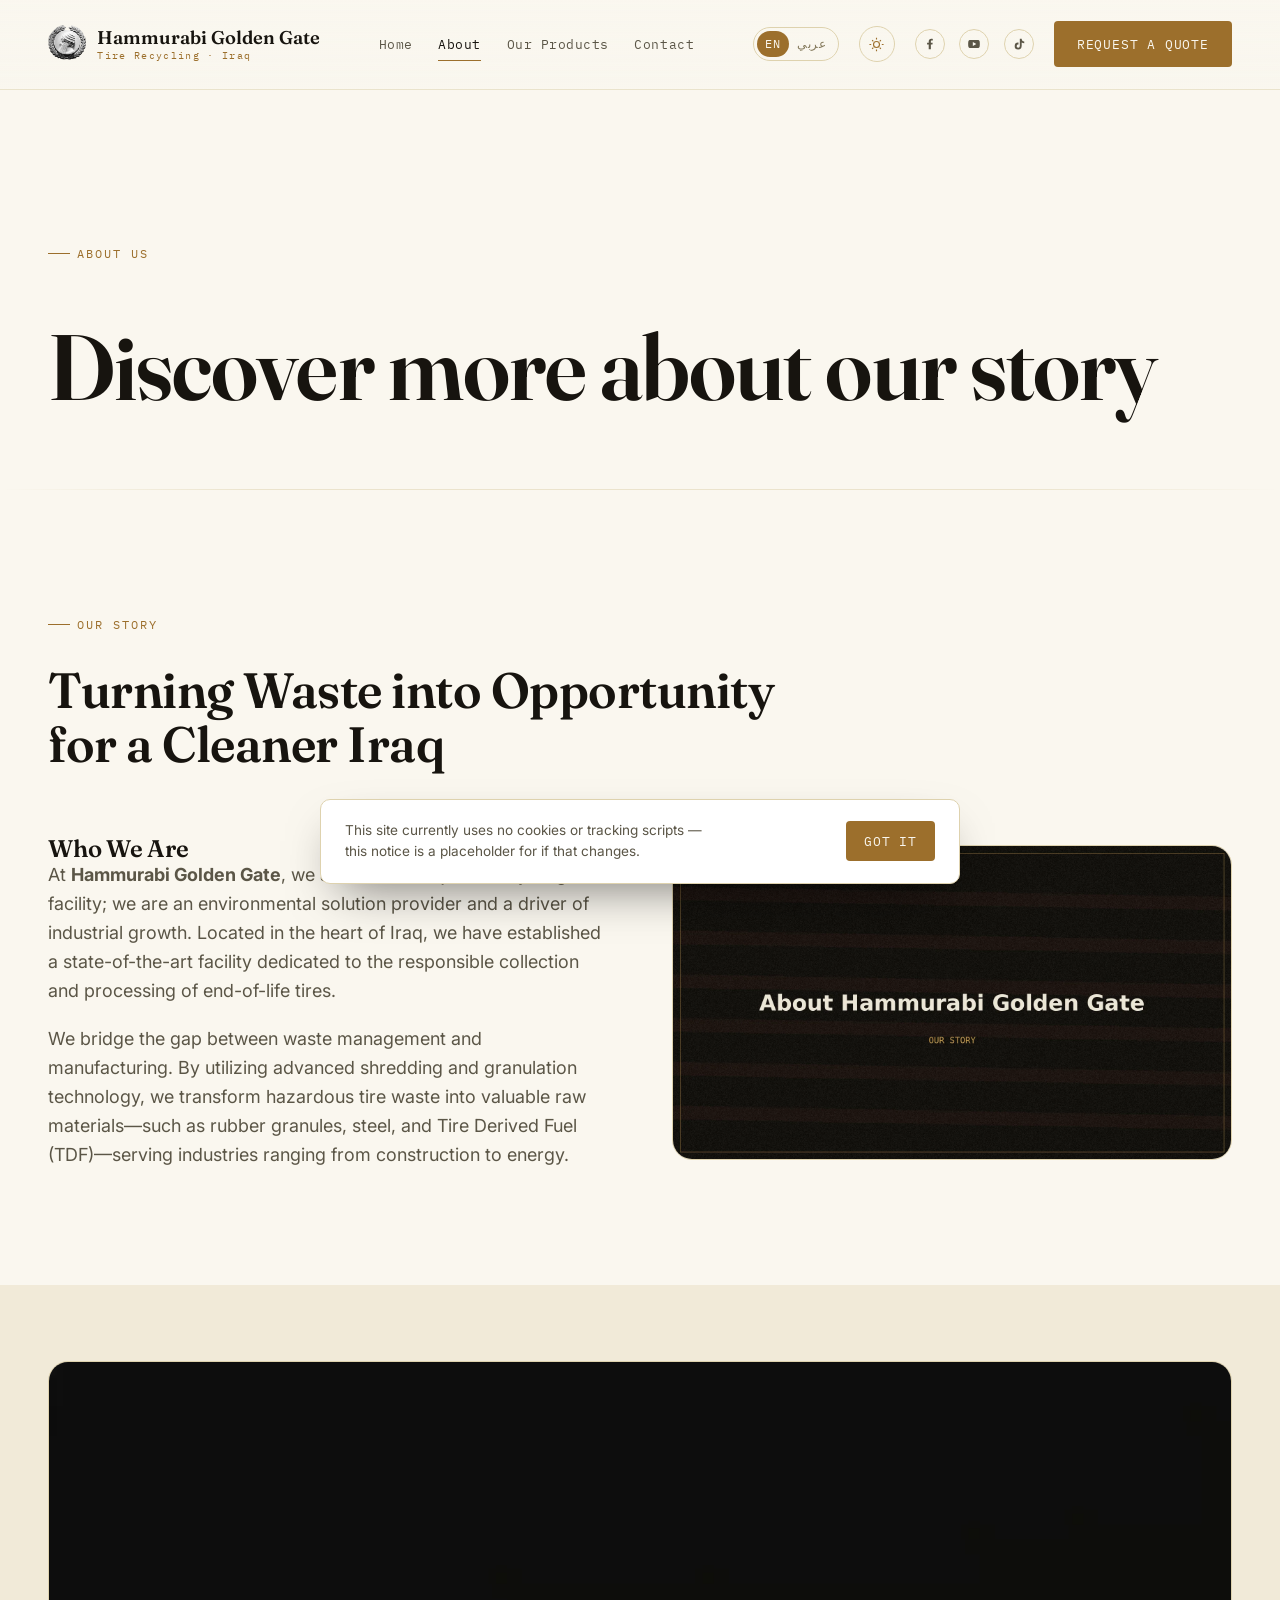
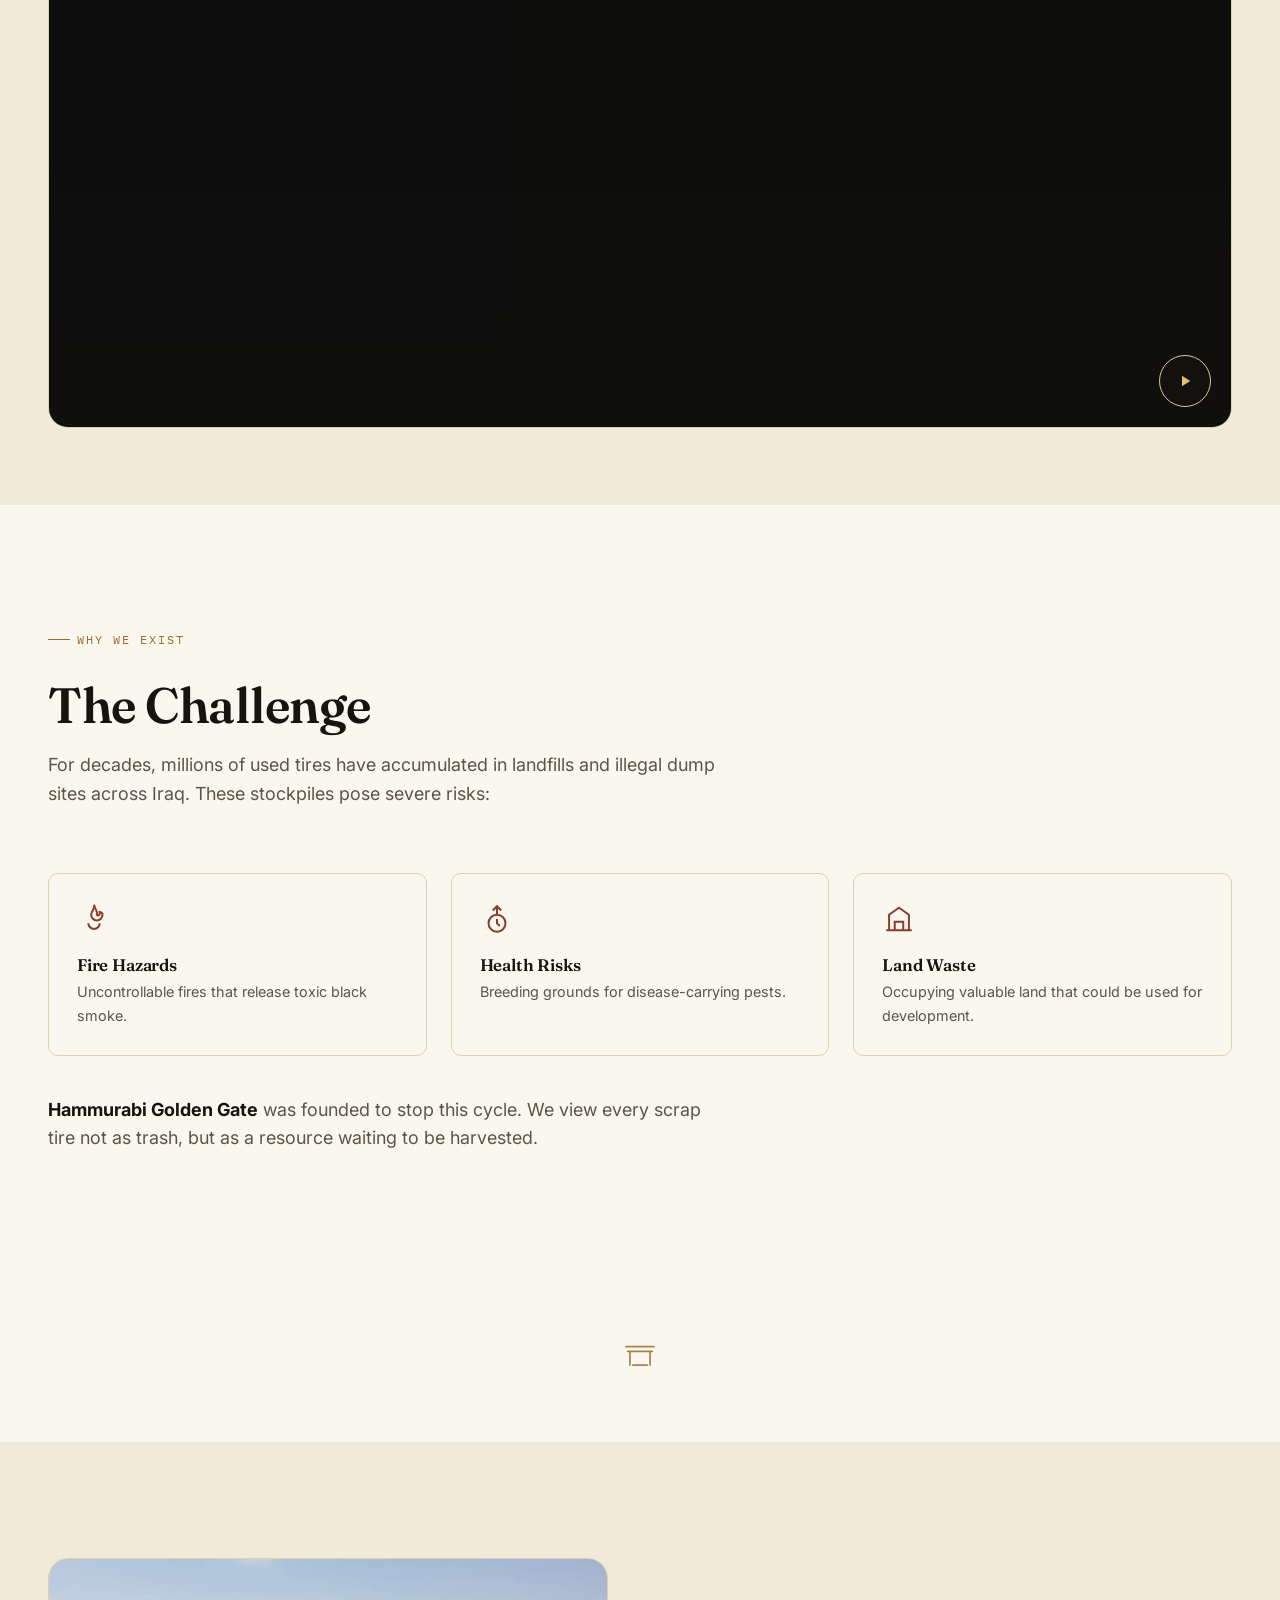
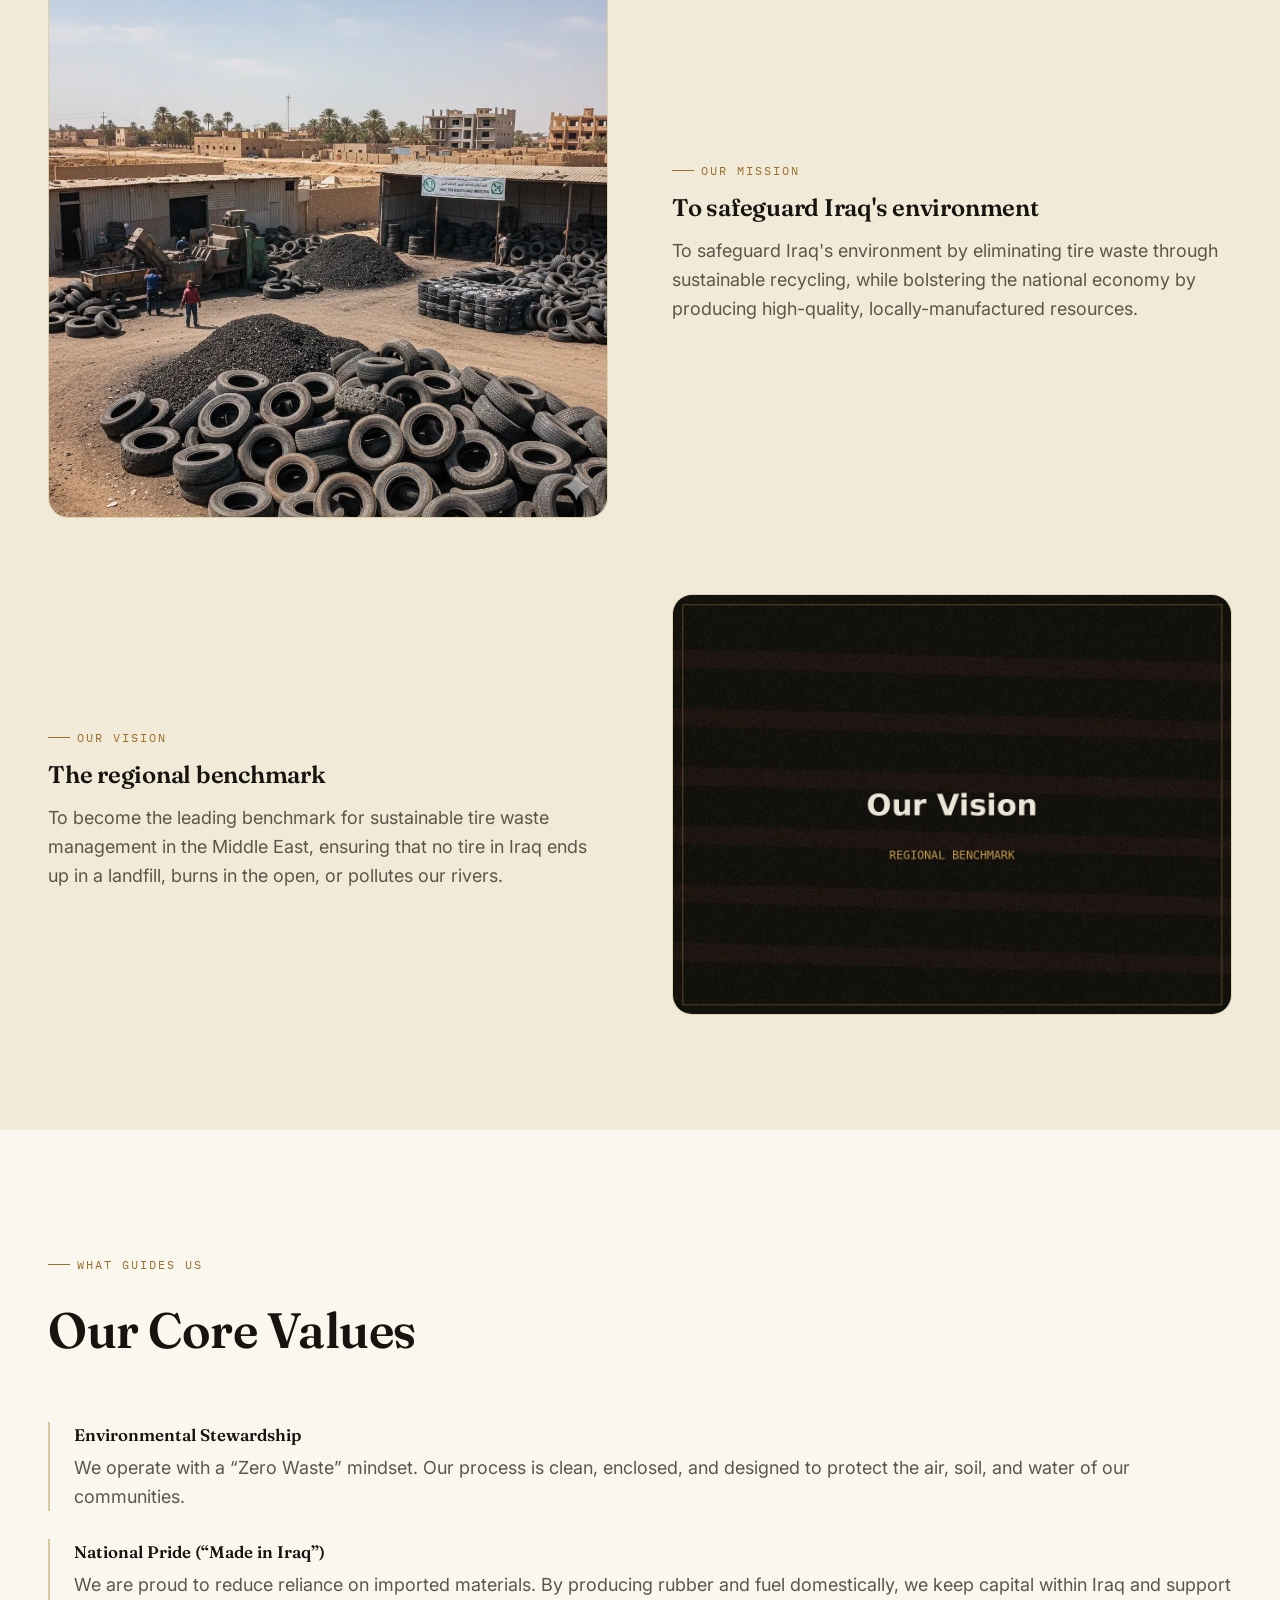
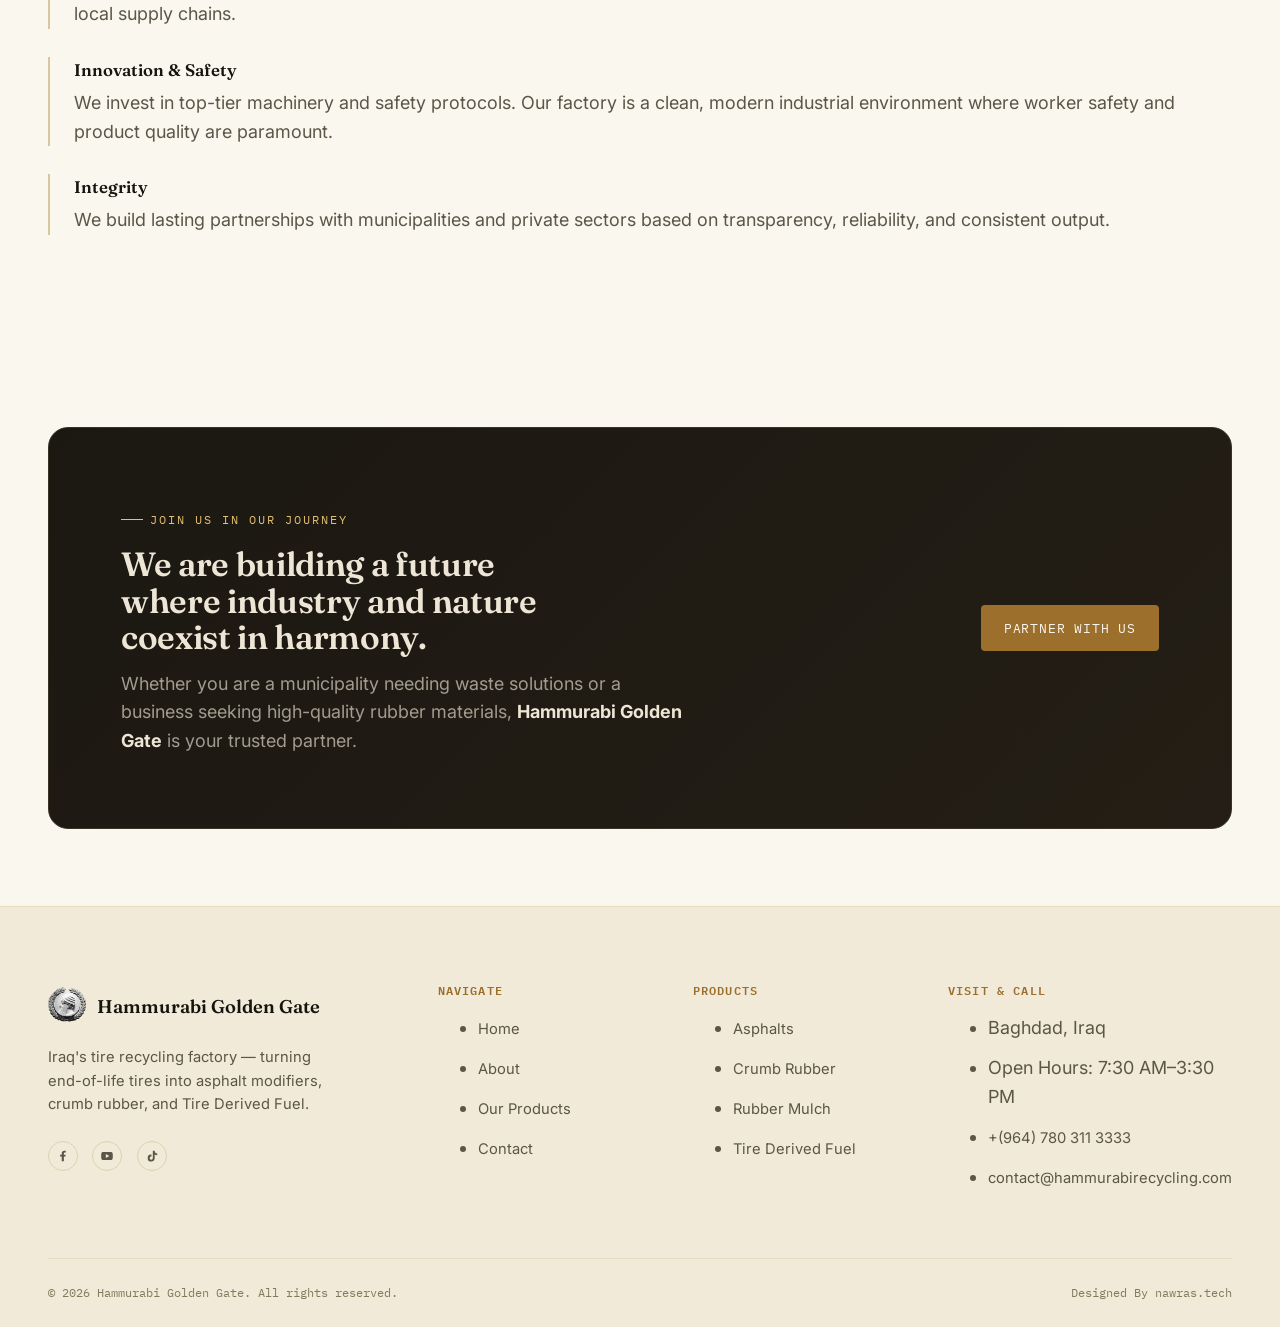
==== commit d2147276: "replace logo svg by png" ====
--- a/about-us/index.html
+++ b/about-us/index.html
@@ -68,7 +68,7 @@
     "name": "Hammurabi Golden Gate",
     "alternateName": "Hammurabi Gate Tire Recycling",
     "url": "https://hammurabirecycling.com/",
-    "logo": "https://hammurabirecycling.com/assets/images/logo-mark.svg",
+    "logo": "https://hammurabirecycling.com/assets/images/logo.png",
     "image": "https://hammurabirecycling.com/assets/images/og-cover.webp",
     "description": "Iraq's tire recycling factory, transforming end-of-life tires into rubber granules, rubber mulch, Tire Derived Fuel (TDF), and reclaimed steel through advanced shredding and granulation technology.",
     "telephone": "+964-780-311-3333",
@@ -105,7 +105,7 @@
   <header class="site-header">
     <div class="container">
       <a class="brand" href="/">
-        <img src="/assets/images/logo-mark.svg" alt="" width="38" height="38">
+        <img src="/assets/images/logo.png" alt="" width="38" height="38">
         <span class="brand-word">Hammurabi Golden Gate<small>Tire Recycling &middot; Iraq</small></span>
       </a>
 
@@ -149,7 +149,7 @@
     <div class="mobile-drawer__panel" role="dialog" aria-modal="true" aria-label="Mobile navigation">
       <div class="mobile-drawer__top">
         <a class="brand" href="/">
-          <img src="/assets/images/logo-mark.svg" alt="" width="32" height="32">
+          <img src="/assets/images/logo.png" alt="" width="32" height="32">
           <span class="brand-word" style="font-size:1rem;">Hammurabi Golden Gate</span>
         </a>
         <button class="mobile-drawer__close" aria-label="Close menu">
@@ -343,7 +343,7 @@
       <div class="footer-grid">
         <div class="footer-brand">
           <a class="brand" href="/">
-            <img src="/assets/images/logo-mark.svg" alt="" width="34" height="34">
+            <img src="/assets/images/logo.png" alt="" width="34" height="34">
             <span class="brand-word">Hammurabi Golden Gate</span>
           </a>
           <p>Iraq's tire recycling factory — turning end-of-life tires into asphalt modifiers, crumb rubber, and Tire Derived Fuel.</p>
--- a/assets/css/style.css
+++ b/assets/css/style.css
@@ -424,7 +424,7 @@
   gap: 0.7rem;
   flex-shrink: 0;
 }
-.brand img{ width: 38px; height: 38px; }
+.brand img{ width: 38px; height: 45px; }
 .brand-word{
   font-family: var(--font-display);
   font-size: 1.15rem;
@@ -722,17 +722,30 @@
 }
 
 /* ============================ PRODUCTS ===================================== */
+.product-video-layout{
+  display: grid;
+  grid-template-columns: minmax(0, 0.85fr) minmax(0, 1.15fr);
+  gap: clamp(3rem, 7vw, 7rem);
+  align-items: center;
+}
+.product-video-layout .section-head{ margin-bottom: 2.5rem; }
 .products-grid{
   display: grid;
-  gap: clamp(1.75rem, 4vw, 3rem);
-  grid-template-columns: repeat(auto-fit, minmax(230px, 1fr));
-}
-.product-card{ text-align: center; }
+  gap: 1.5rem;
+  grid-template-columns: 1fr;
+}
+.product-card{
+  display: grid;
+  grid-template-columns: 76px minmax(0, 1fr);
+  column-gap: 1.15rem;
+  align-items: center;
+  text-align: left;
+}
 .product-photo{
   position: relative;
-  width: clamp(150px, 22vw, 210px);
+  width: 76px;
   aspect-ratio: 1;
-  margin-inline: auto;
+  margin: 0;
   border-radius: 50%;
   overflow: hidden;
   border: 1px solid var(--gold-dim);
@@ -751,14 +764,13 @@
   transition: transform var(--dur-slow) var(--ease);
 }
 .product-card:hover .product-photo img{ transform: scale(1.08); }
-.product-card h3{ margin-top: 1.5rem; font-size: 1.25rem; }
+.product-card h3{ margin: 0; font-size: 1.1rem; grid-column: 2; grid-row: 1; }
 .product-card .index{
   font-family: var(--font-mono);
   color: var(--gold);
   font-size: 0.75rem;
   letter-spacing: 0.1em;
-  display: block;
-  margin-bottom: 0.6rem;
+  display: none;
 }
 
 /* ============================ VIDEO SHOWCASE ===================================== */
@@ -767,9 +779,10 @@
   border-radius: var(--radius-lg);
   overflow: hidden;
   border: 1px solid var(--hairline-solid);
-  aspect-ratio: 16/8;
-}
-.video-showcase video, .video-showcase img{ width: 100%; height: 100%; object-fit: cover; }
+  /* aspect-ratio: 9/ 16; */
+}
+.video-showcase video, .video-showcase img{ width: 100%; height: 100%; object-fit: contain;max-height: 80vh;
+ }
 .video-showcase .play-toggle{
   position: absolute;
   right: 1.25rem; bottom: 1.25rem;
@@ -791,6 +804,11 @@
   z-index: 2;
 }
 
+@media (max-width: 760px){
+  .product-video-layout{ grid-template-columns: 1fr; gap: 3rem; }
+  .product-video-layout .section-head{ margin-bottom: 2rem; }
+}
+
 /* ============================ WHY CHOOSE US ===================================== */
 .why-grid{
   display: grid;
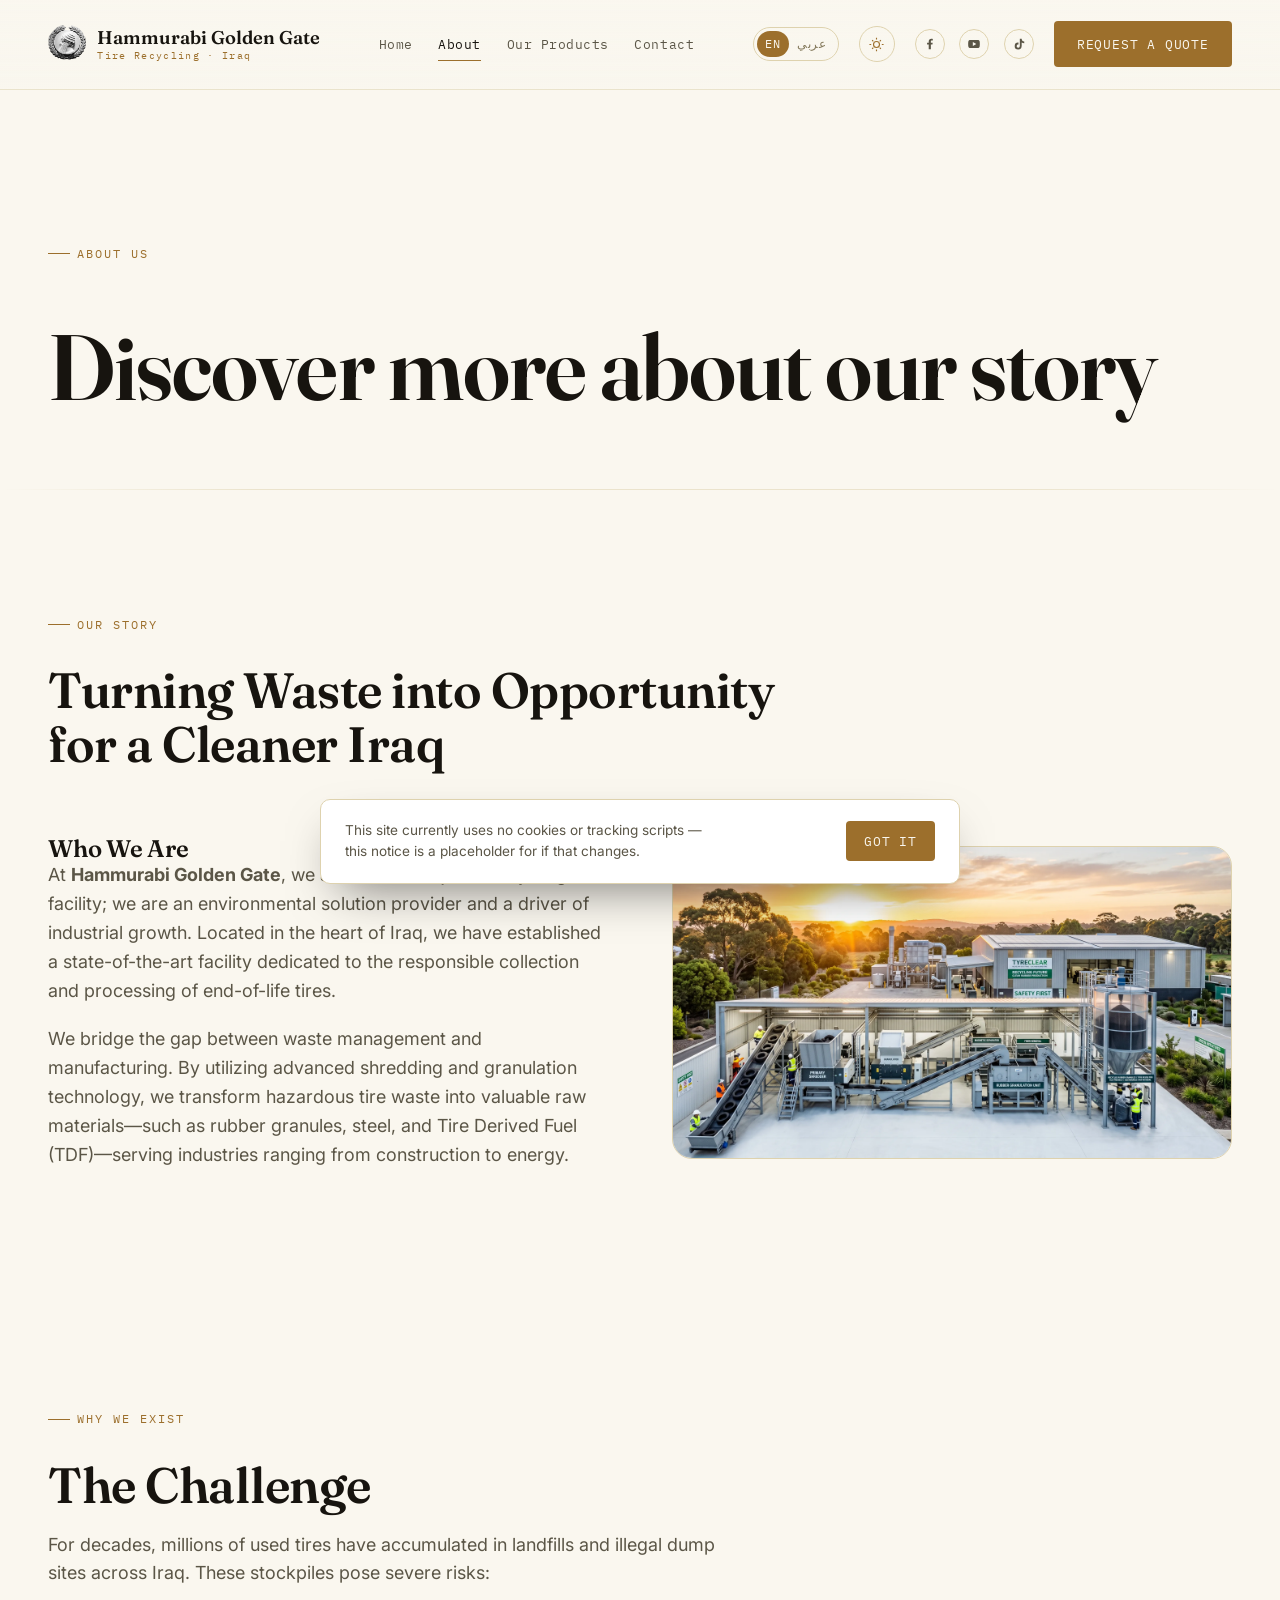
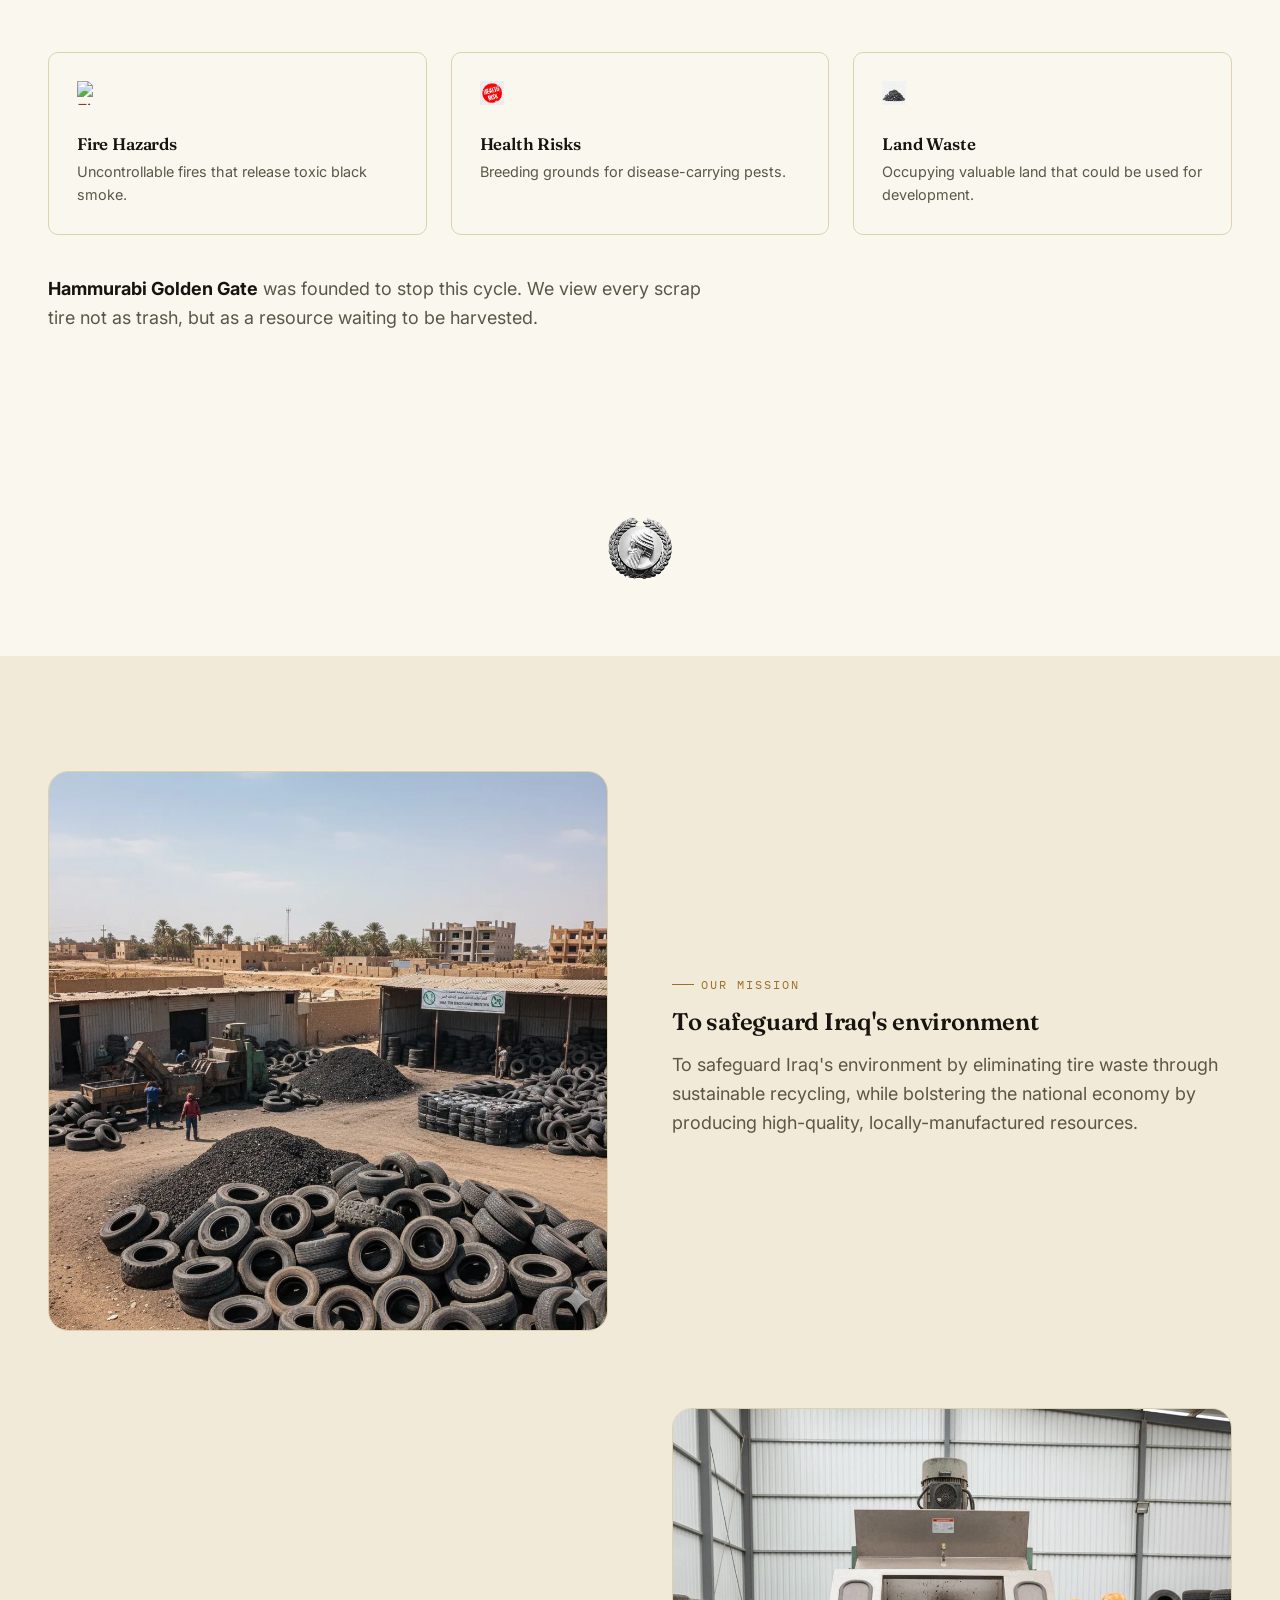
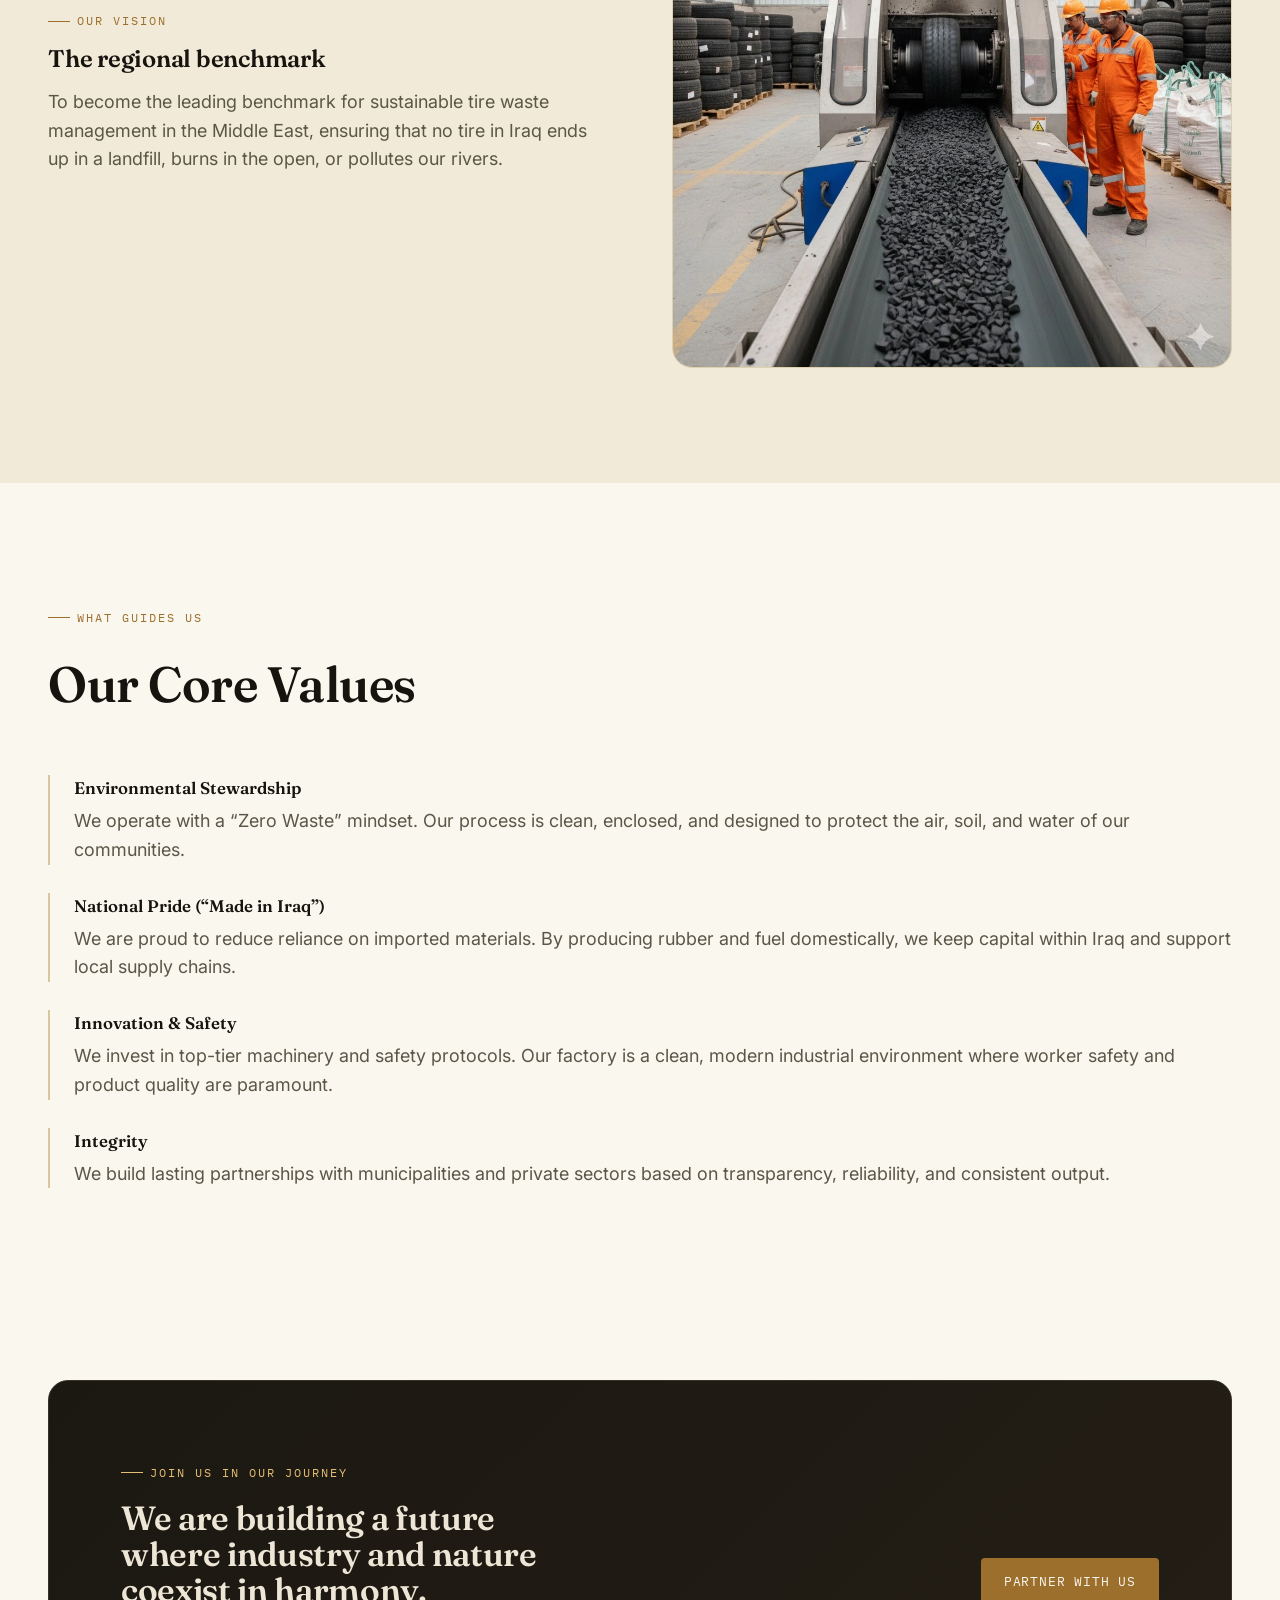
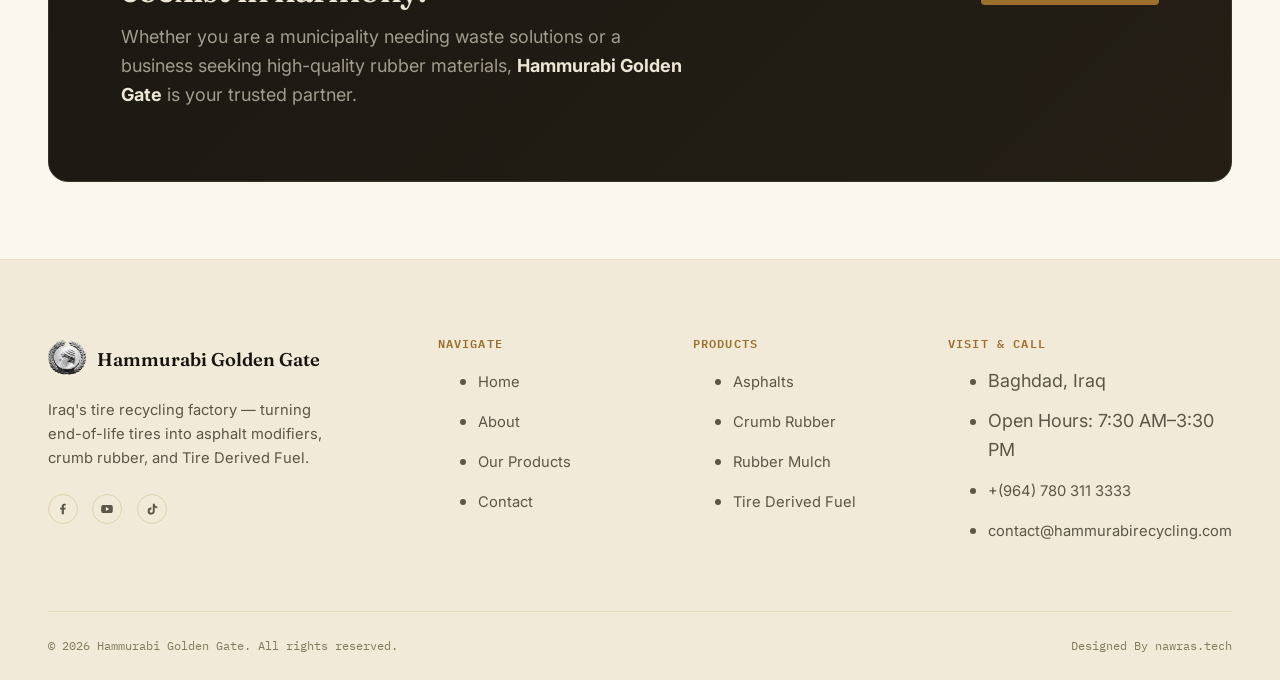
==== commit b0559cb6: "finish about us EN /AR" ====
--- a/about-us/index.html
+++ b/about-us/index.html
@@ -218,7 +218,7 @@
     </section>
 
     <!-- ================= VIDEO ================= -->
-    <section class="section section--tight section--raised">
+ <!--    <section class="section section--tight section--raised">
       <div class="container">
         <div class="video-showcase" data-reveal>
           <video
@@ -234,7 +234,7 @@
         </div>
       </div>
     </section>
-
+ -->
     <!-- ================= THE CHALLENGE ================= -->
     <section class="section">
       <div class="container">
@@ -247,21 +247,21 @@
         <div class="hazard-grid" data-reveal-group>
           <div class="hazard-card" data-reveal>
             <div class="icon" aria-hidden="true">
-              <svg viewBox="0 0 24 24" fill="none" stroke="currentColor" stroke-width="1.4"><path d="M12 2c1 3-2 4-2 7a4 4 0 0 0 8 0c0-1-1-2-2-2 .5 2-1 3-2 2 1-2-1-3-2-7Z"/><path d="M8 15a4 4 0 0 0 8 0"/></svg>
+              <img src="/assets/images/fire.webp" alt="Fire hazard" width="24" height="24" loading="lazy">
             </div>
             <h3>Fire Hazards</h3>
             <p>Uncontrollable fires that release toxic black smoke.</p>
           </div>
           <div class="hazard-card" data-reveal>
             <div class="icon" aria-hidden="true">
-              <svg viewBox="0 0 24 24" fill="none" stroke="currentColor" stroke-width="1.4"><path d="M12 3v6M9 6l3-3 3 3"/><circle cx="12" cy="15" r="6"/><path d="M12 12v3l2 2"/></svg>
+              <img src="/assets/images/Health.webp" alt="Fire hazard" width="24" height="24" loading="lazy">
             </div>
             <h3>Health Risks</h3>
             <p>Breeding grounds for disease-carrying pests.</p>
           </div>
           <div class="hazard-card" data-reveal>
             <div class="icon" aria-hidden="true">
-              <svg viewBox="0 0 24 24" fill="none" stroke="currentColor" stroke-width="1.4"><path d="M3 20h18M5 20V9l7-5 7 5v11M9 20v-6h6v6"/></svg>
+              <img src="/assets/images/land-waste.webp" alt="Land waste hazard" width="24" height="24" loading="lazy">
             </div>
             <h3>Land Waste</h3>
             <p>Occupying valuable land that could be used for development.</p>
@@ -273,7 +273,7 @@
     </section>
 
     <div class="gate-divider" aria-hidden="true">
-      <svg viewBox="0 0 64 64" fill="none"><path d="M18 46V27M46 46V27M15 27H49M12.5 20.5H51.5M22 46H42" stroke="var(--gold)" stroke-width="2.4" stroke-linecap="round"/></svg>
+<img src="/assets/images/logo.png" alt="Hammurabi Golden Gate logo" width="64" height="64" loading="lazy">
     </div>
 
     <!-- ================= MISSION / VISION ================= -->
--- a/assets/css/style.css
+++ b/assets/css/style.css
@@ -812,25 +812,29 @@
 /* ============================ WHY CHOOSE US ===================================== */
 .why-grid{
   display: grid;
-  gap: 1.5rem;
-  grid-template-columns: repeat(auto-fit, minmax(230px, 1fr));
+  gap: clamp(1.25rem, 2vw, 2rem);
+  grid-template-columns: repeat(4, minmax(0, 1fr));
 }
 .why-card{
-  padding: 2rem 1.75rem;
+  min-width: 0;
+  text-align: center;
+}
+.why-card__image{
+  aspect-ratio: 4 / 3;
+  overflow: hidden;
   background: var(--char);
-  border: 1px solid var(--hairline-solid);
-  border-radius: var(--radius-md);
-  transition: transform var(--dur-med) var(--ease), border-color var(--dur-med) var(--ease);
-}
-.why-card:hover{ transform: translateY(-4px); border-color: var(--gold-dim); }
-.why-card .icon{
-  width: 44px; height: 44px;
-  color: var(--gold);
-  margin-bottom: 1.5rem;
-}
-.why-card .icon svg{ width: 100%; height: 100%; }
-.why-card h3{ font-size: 1.1rem; margin-bottom: 0.5em; }
-.why-card p{ font-size: 0.92rem; }
+}
+.why-card__image img{
+  width: 100%;
+  height: 100%;
+  object-fit: cover;
+  transition: transform var(--dur-slow) var(--ease);
+}
+.why-card:hover .why-card__image img{ transform: scale(1.08); }
+.why-card h3{ font-size: 1.05rem; margin: 1.25rem 0 0; }
+@media (max-width: 760px){
+  .why-grid{ grid-template-columns: repeat(2, minmax(0, 1fr)); }
+}
 
 /* ============================ TESTIMONIALS ===================================== */
 .testimonial-track{
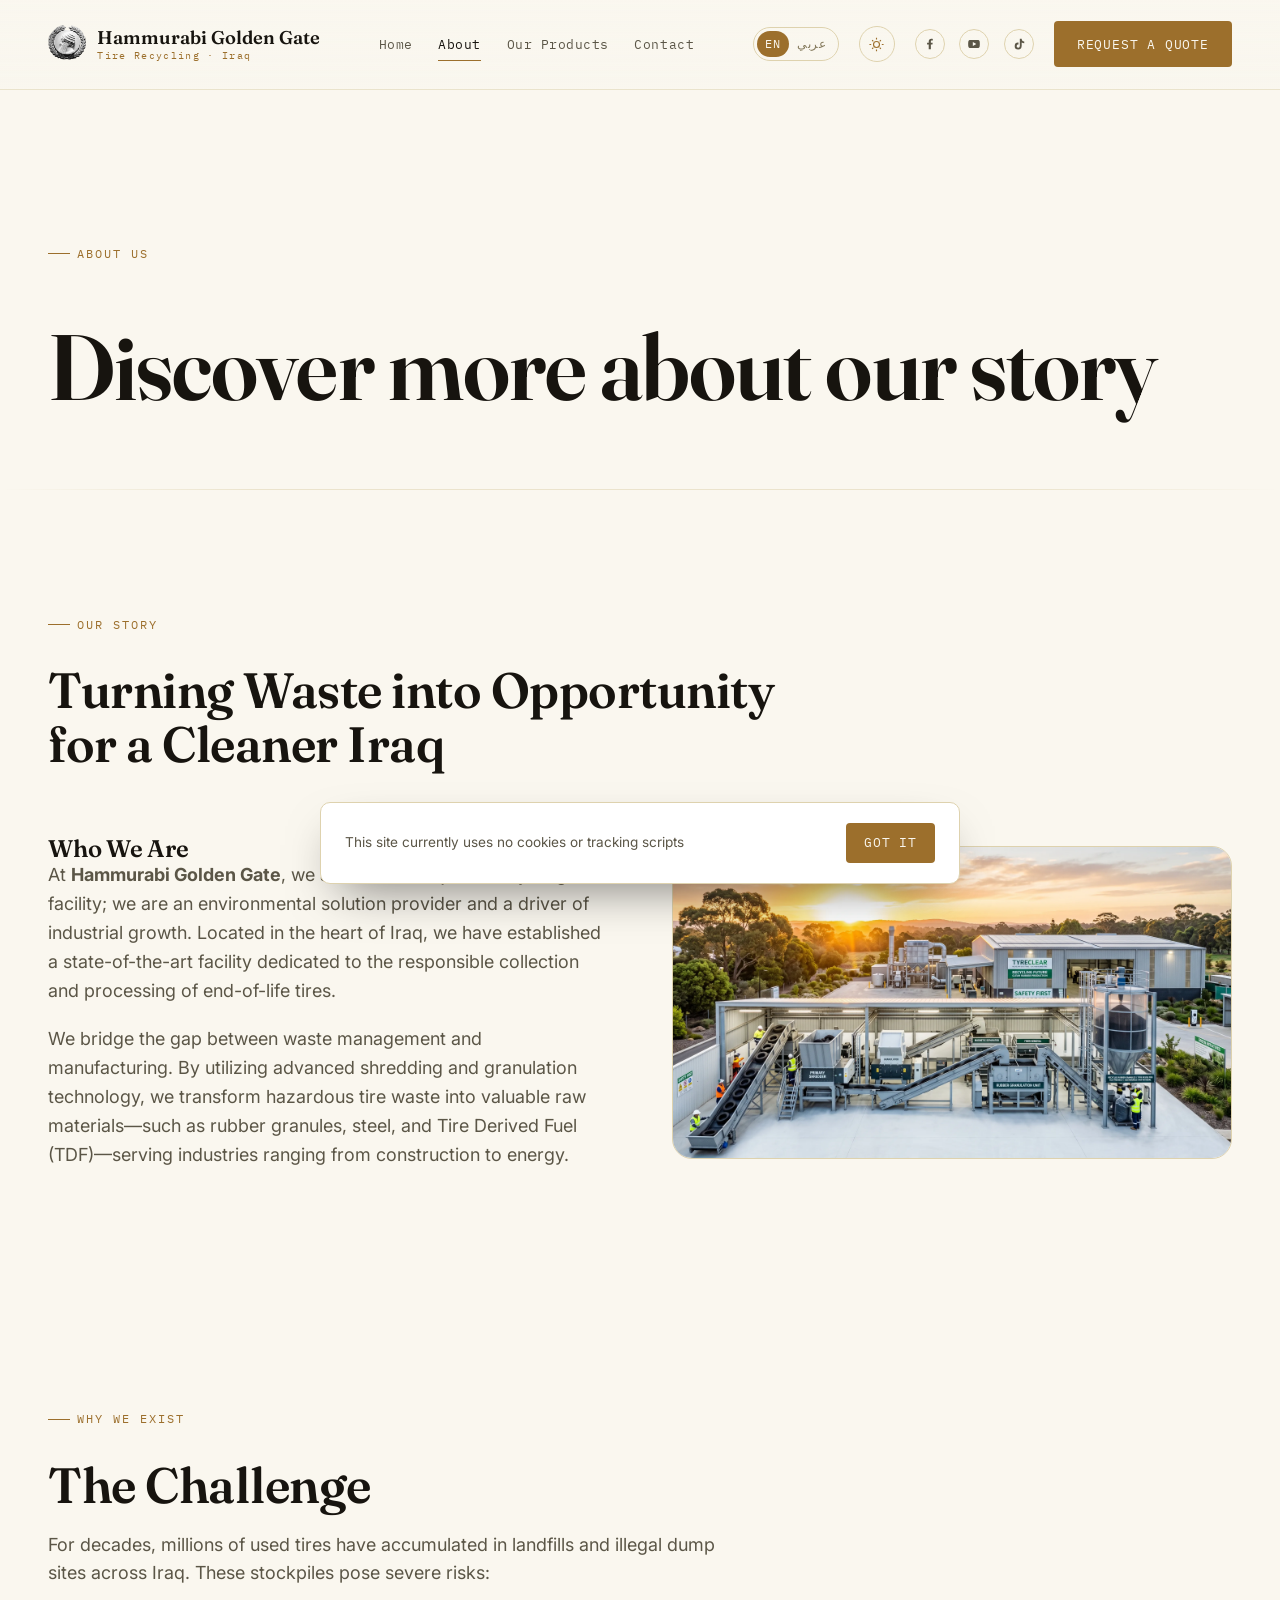
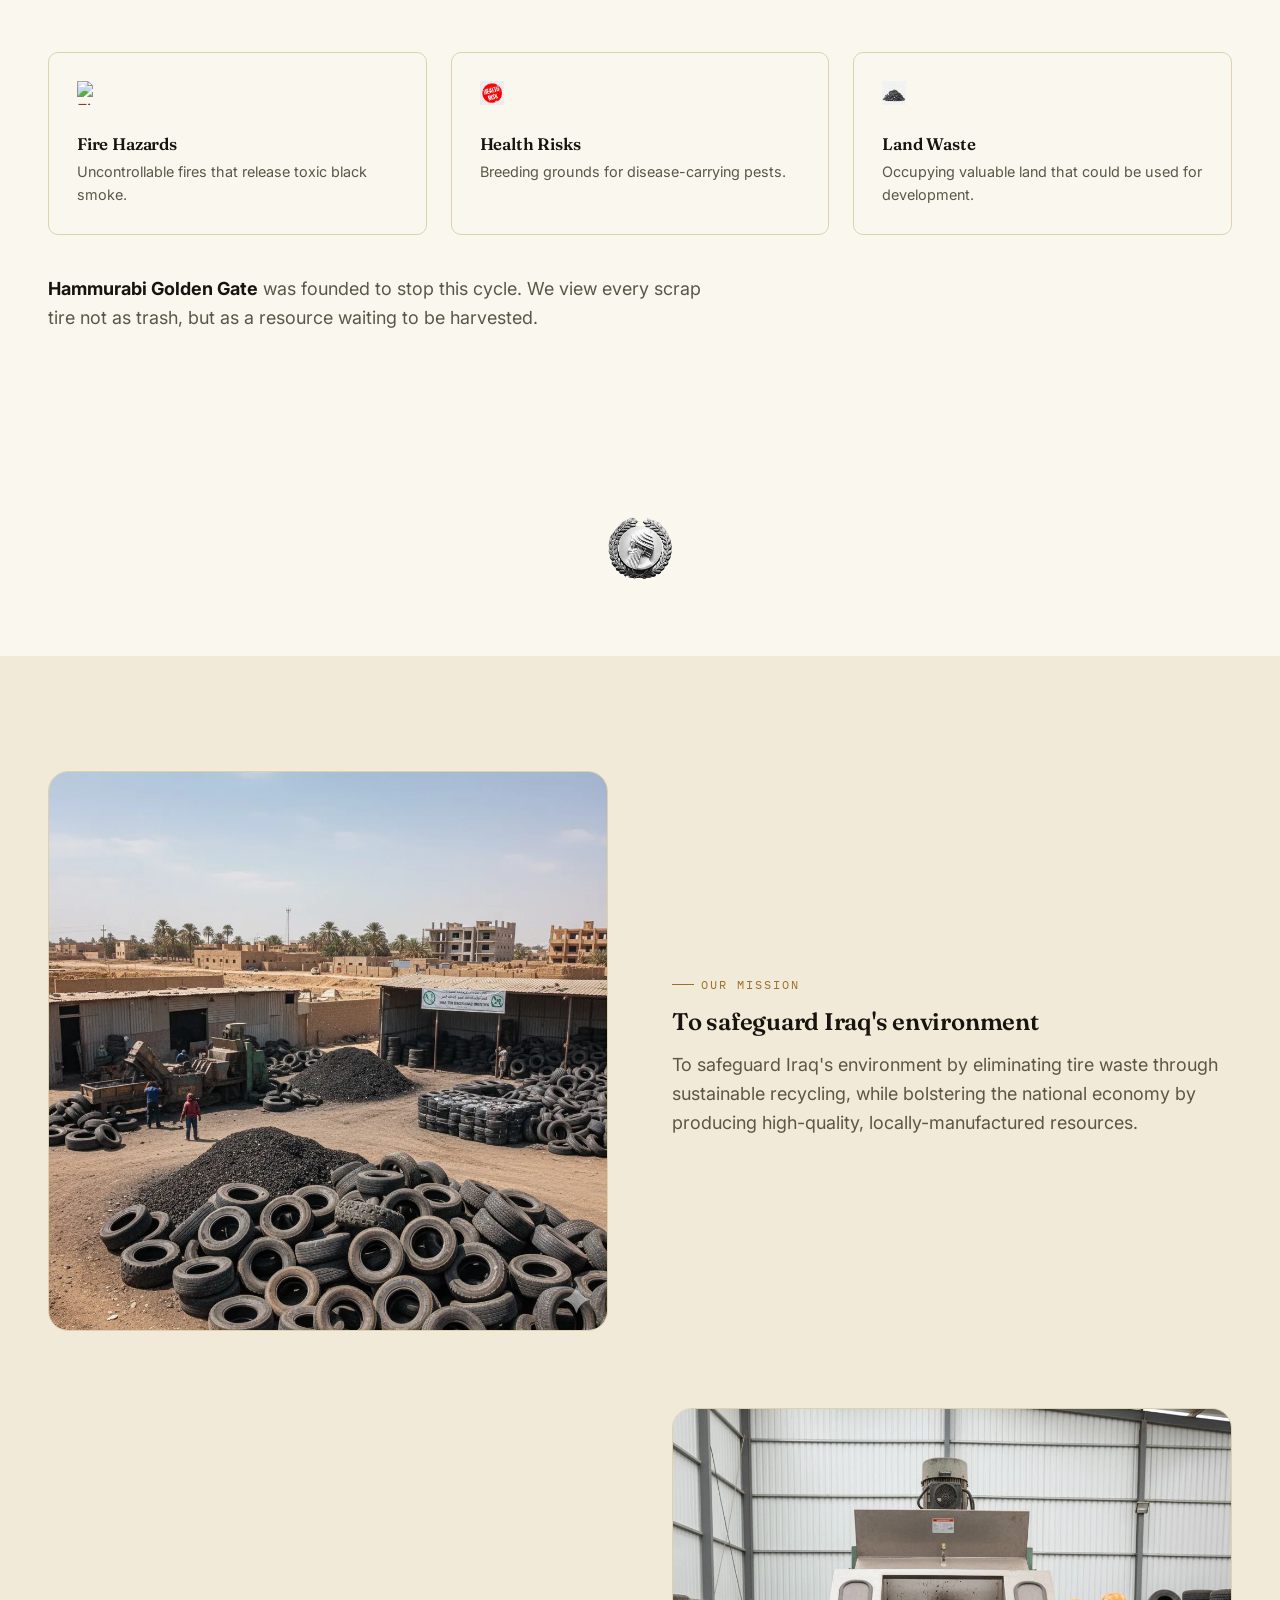
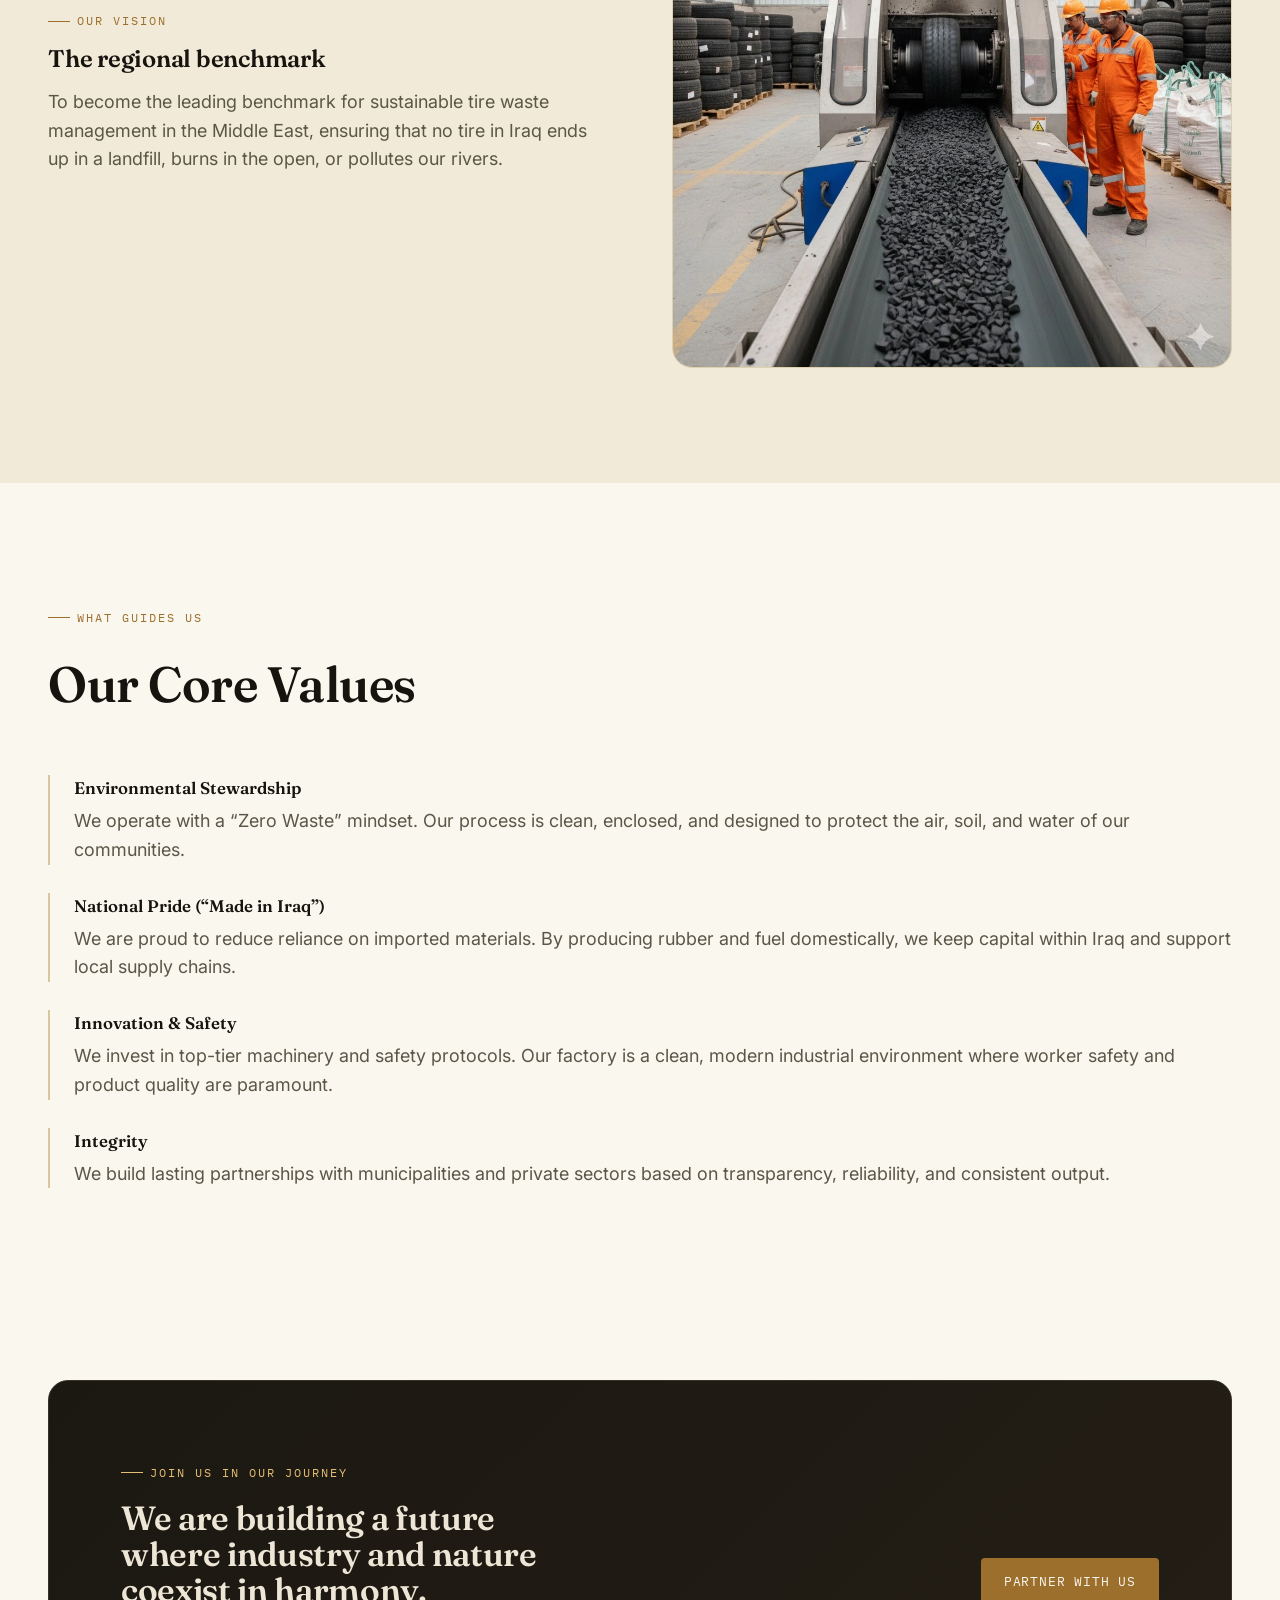
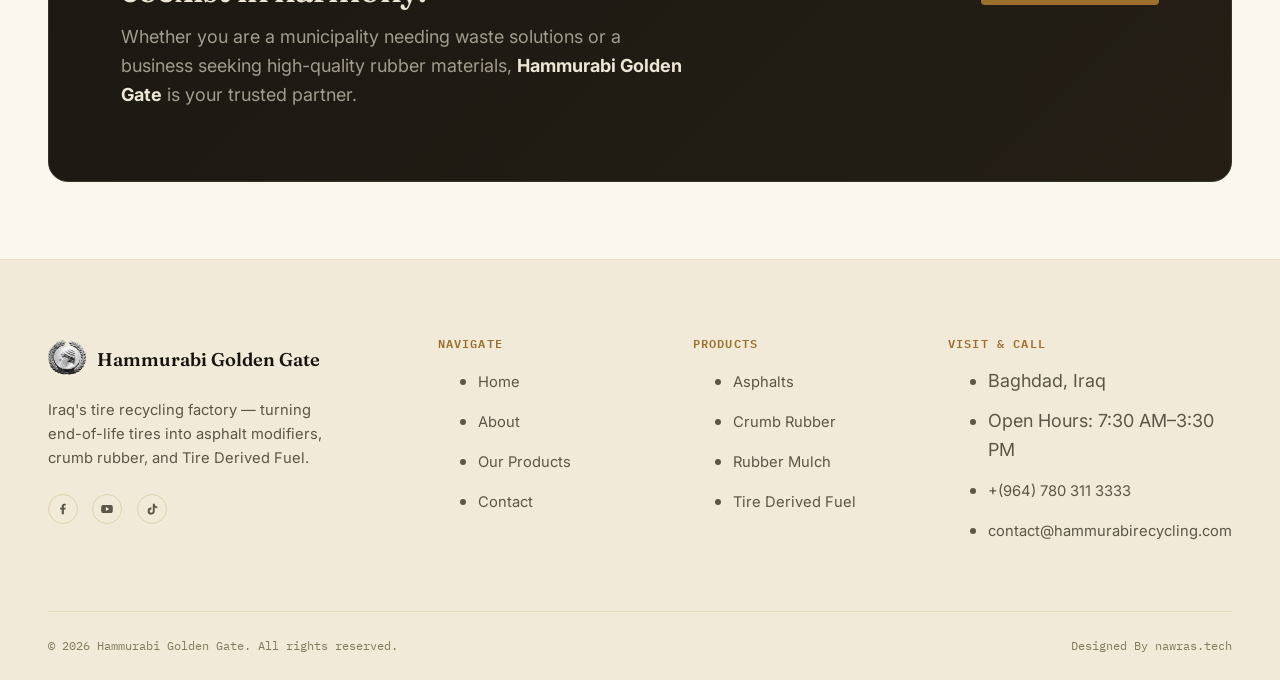
==== commit 7659e058: "Fix: our products AR/EN pages" ====
--- a/about-us/index.html
+++ b/about-us/index.html
@@ -405,7 +405,7 @@
     Delete this block (and .consent-bar in style.css) if not needed.
   -->
   <div class="consent-bar" data-visible="false" role="dialog" aria-label="Cookie notice">
-    <p>This site currently uses no cookies or tracking scripts — this notice is a placeholder for if that changes.</p>
+    <p>This site currently uses no cookies or tracking scripts </p>
     <button class="btn btn--gold" data-consent-ack>Got it</button>
   </div>
 
--- a/assets/css/style.css
+++ b/assets/css/style.css
@@ -1004,6 +1004,41 @@
 }
 .breadcrumb-hero .eyebrow{ margin-bottom: 1rem; }
 .breadcrumb-hero p.lede{ margin-top: 1rem; }
+.products-hero{
+  position: relative;
+  isolation: isolate;
+  overflow: hidden;
+  min-height: clamp(30rem, 48vw, 38rem);
+  display: flex;
+  align-items: center;
+  background: var(--basalt);
+}
+.products-hero::before{
+  content: "";
+  position: absolute;
+  inset: 0;
+  z-index: -2;
+  background: url("/assets/images/product-hero.webp") center / cover no-repeat;
+}
+.products-hero::after{
+  content: "";
+  position: absolute;
+  inset: 0;
+  z-index: -1;
+  background: linear-gradient(90deg, #14120ff2 0%, #14120fd9 42%, #14120f70 70%, #14120f24 100%);
+}
+.products-hero .container{ width: 100%; }
+.products-hero h1,
+.products-hero p{ color: var(--on-image); }
+.products-hero .eyebrow{ color: var(--on-image-gold); }
+html[dir="rtl"] .products-hero::after{
+  background: linear-gradient(270deg, #14120ff2 0%, #14120fd9 42%, #14120f70 70%, #14120f24 100%);
+}
+@media (max-width: 640px){
+  .products-hero{ min-height: 34rem; }
+  .products-hero::after{ background: linear-gradient(0deg, #14120ff2 0%, #14120fd9 48%, #14120f66 100%); }
+  html[dir="rtl"] .products-hero::after{ background: linear-gradient(0deg, #14120ff2 0%, #14120fd9 48%, #14120f66 100%); }
+}
 
 .two-col{
   display: grid;
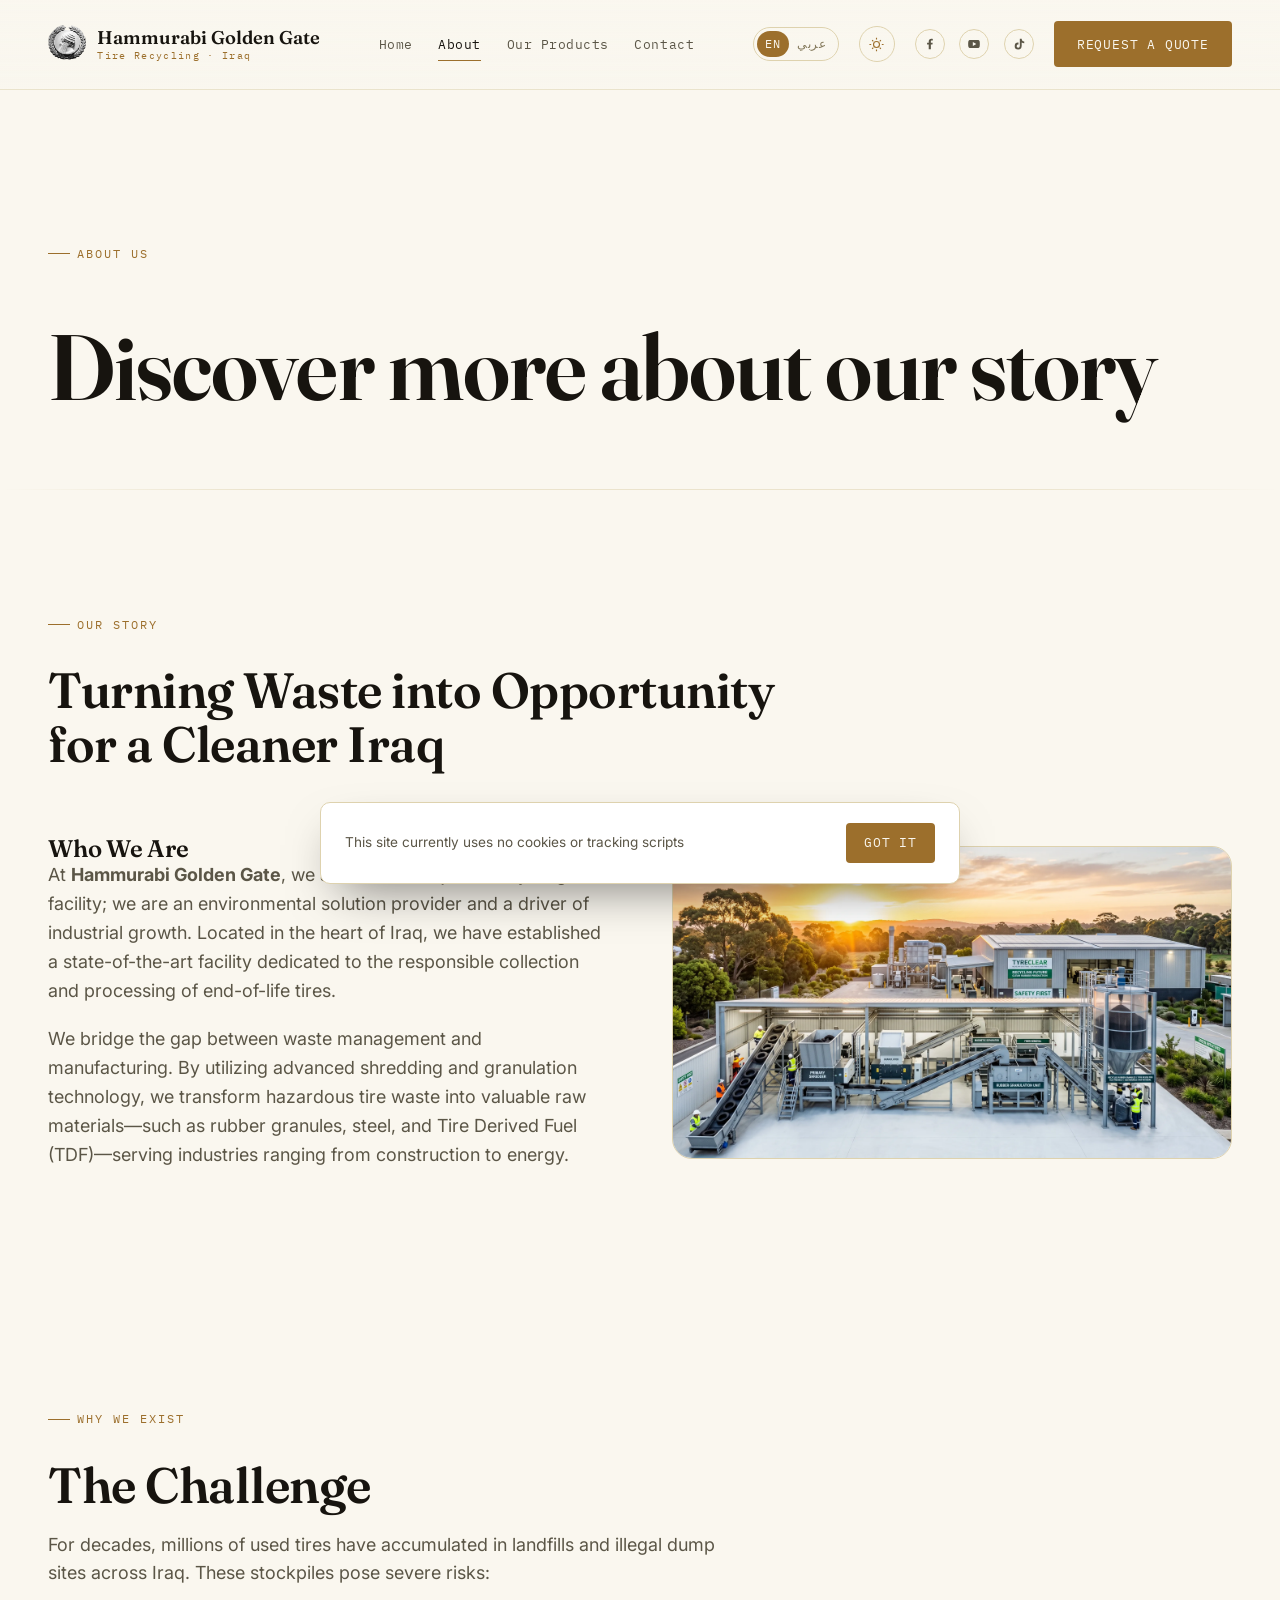
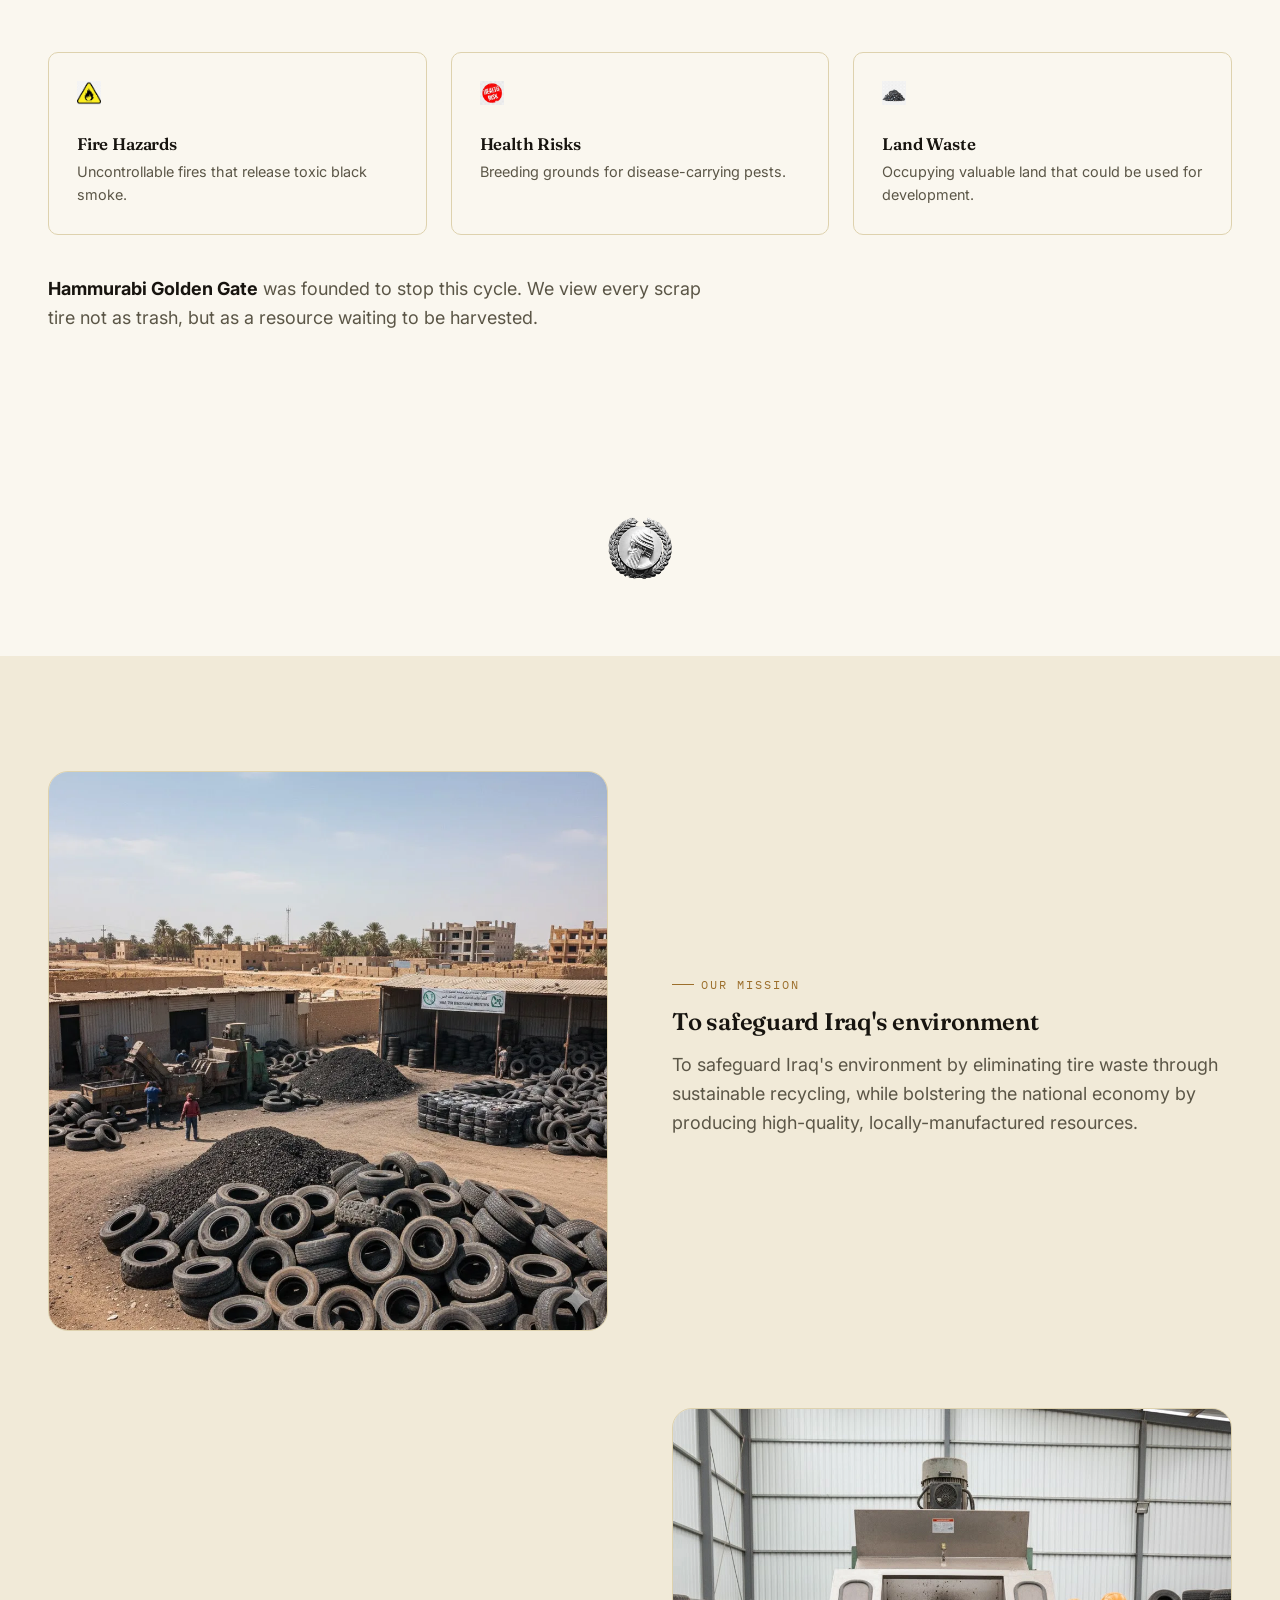
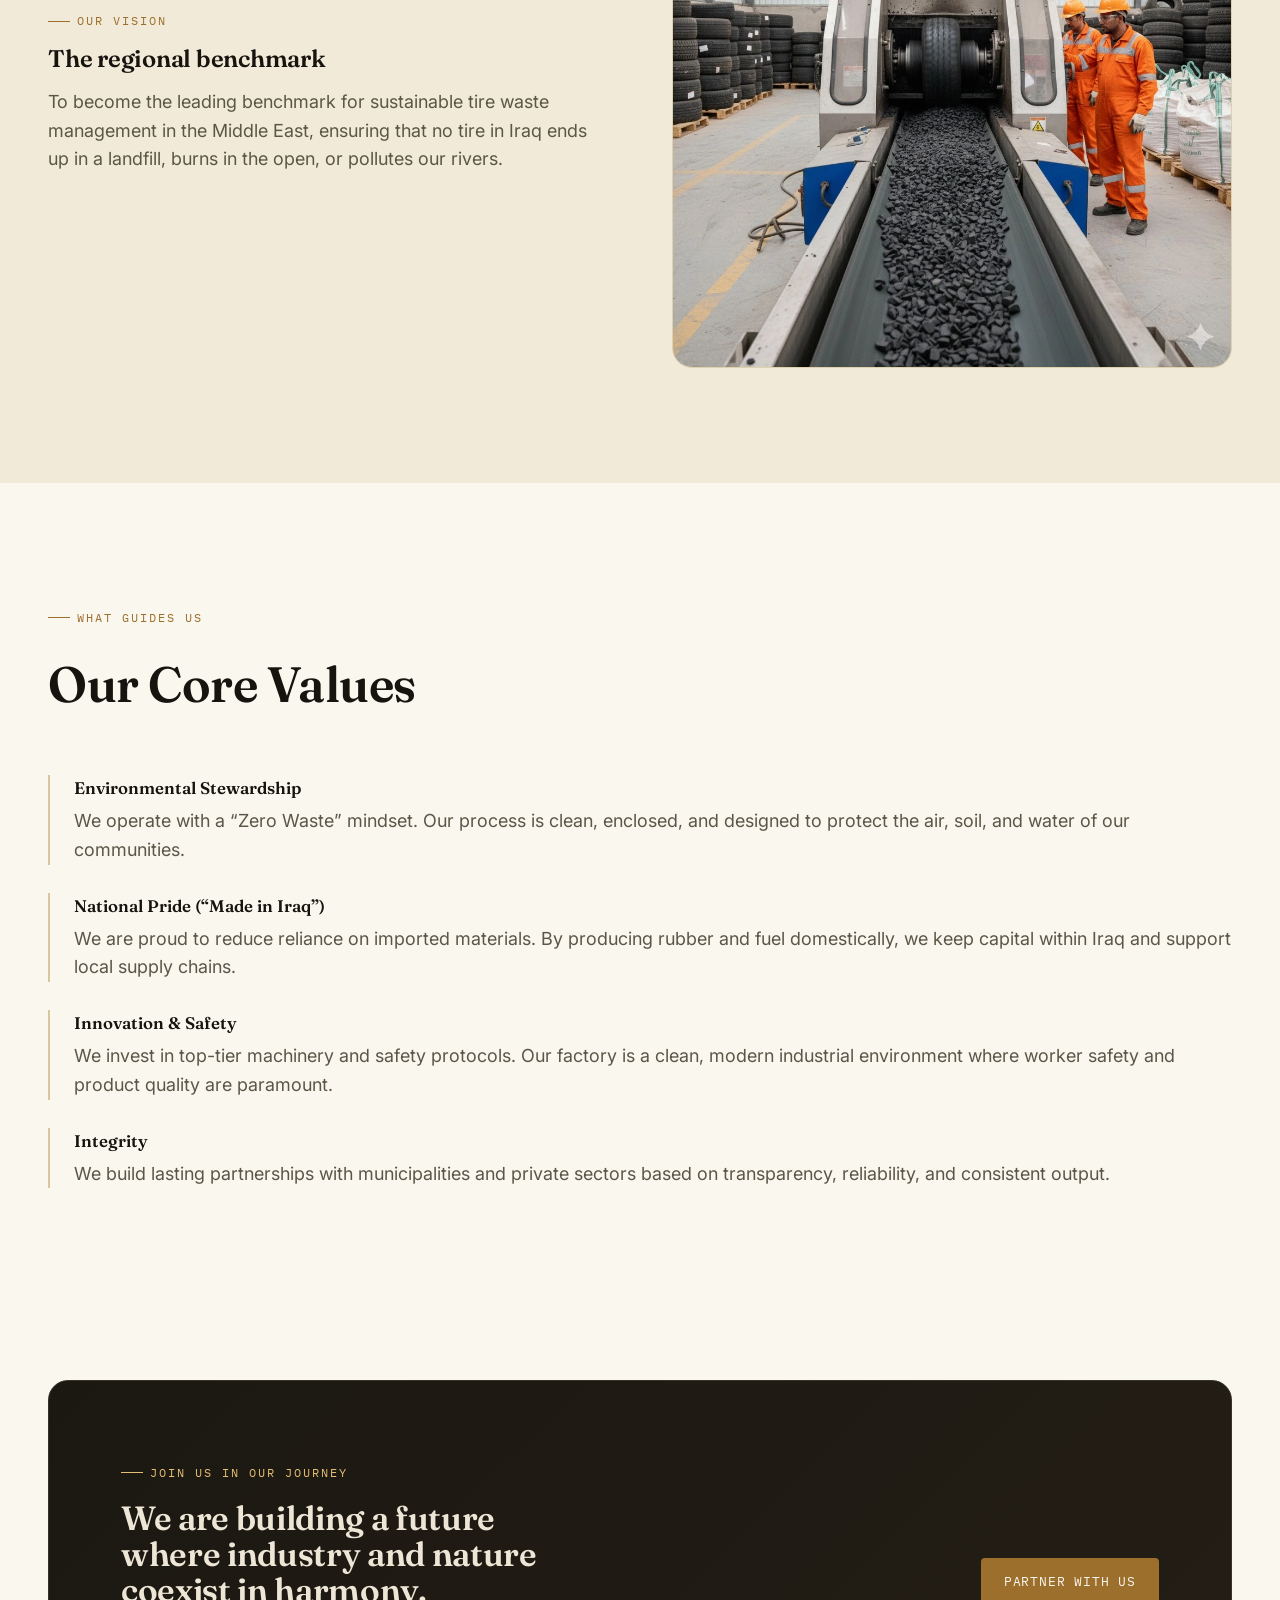
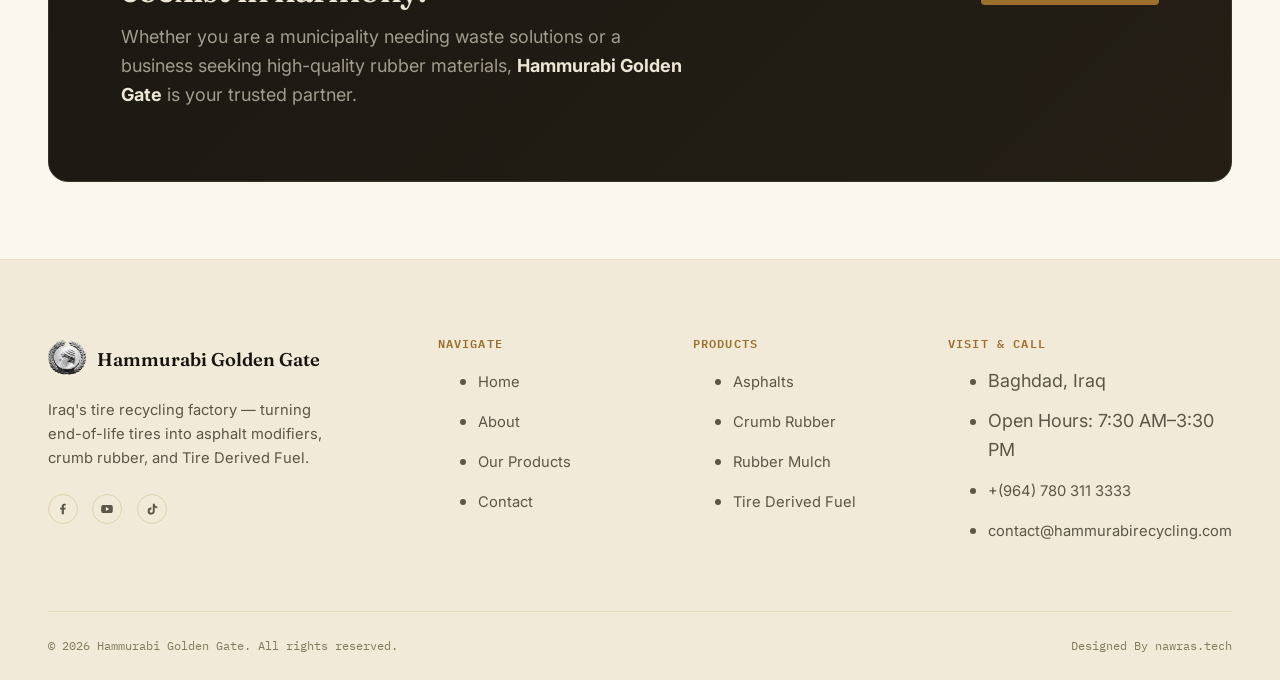
==== commit b4ac5868: "Fix: assets path" ====
--- a/about-us/index.html
+++ b/about-us/index.html
@@ -247,7 +247,7 @@
         <div class="hazard-grid" data-reveal-group>
           <div class="hazard-card" data-reveal>
             <div class="icon" aria-hidden="true">
-              <img src="/assets/images/fire.webp" alt="Fire hazard" width="24" height="24" loading="lazy">
+              <img src="/assets/images/Fire.webp" alt="Fire hazard" width="24" height="24" loading="lazy">
             </div>
             <h3>Fire Hazards</h3>
             <p>Uncontrollable fires that release toxic black smoke.</p>
